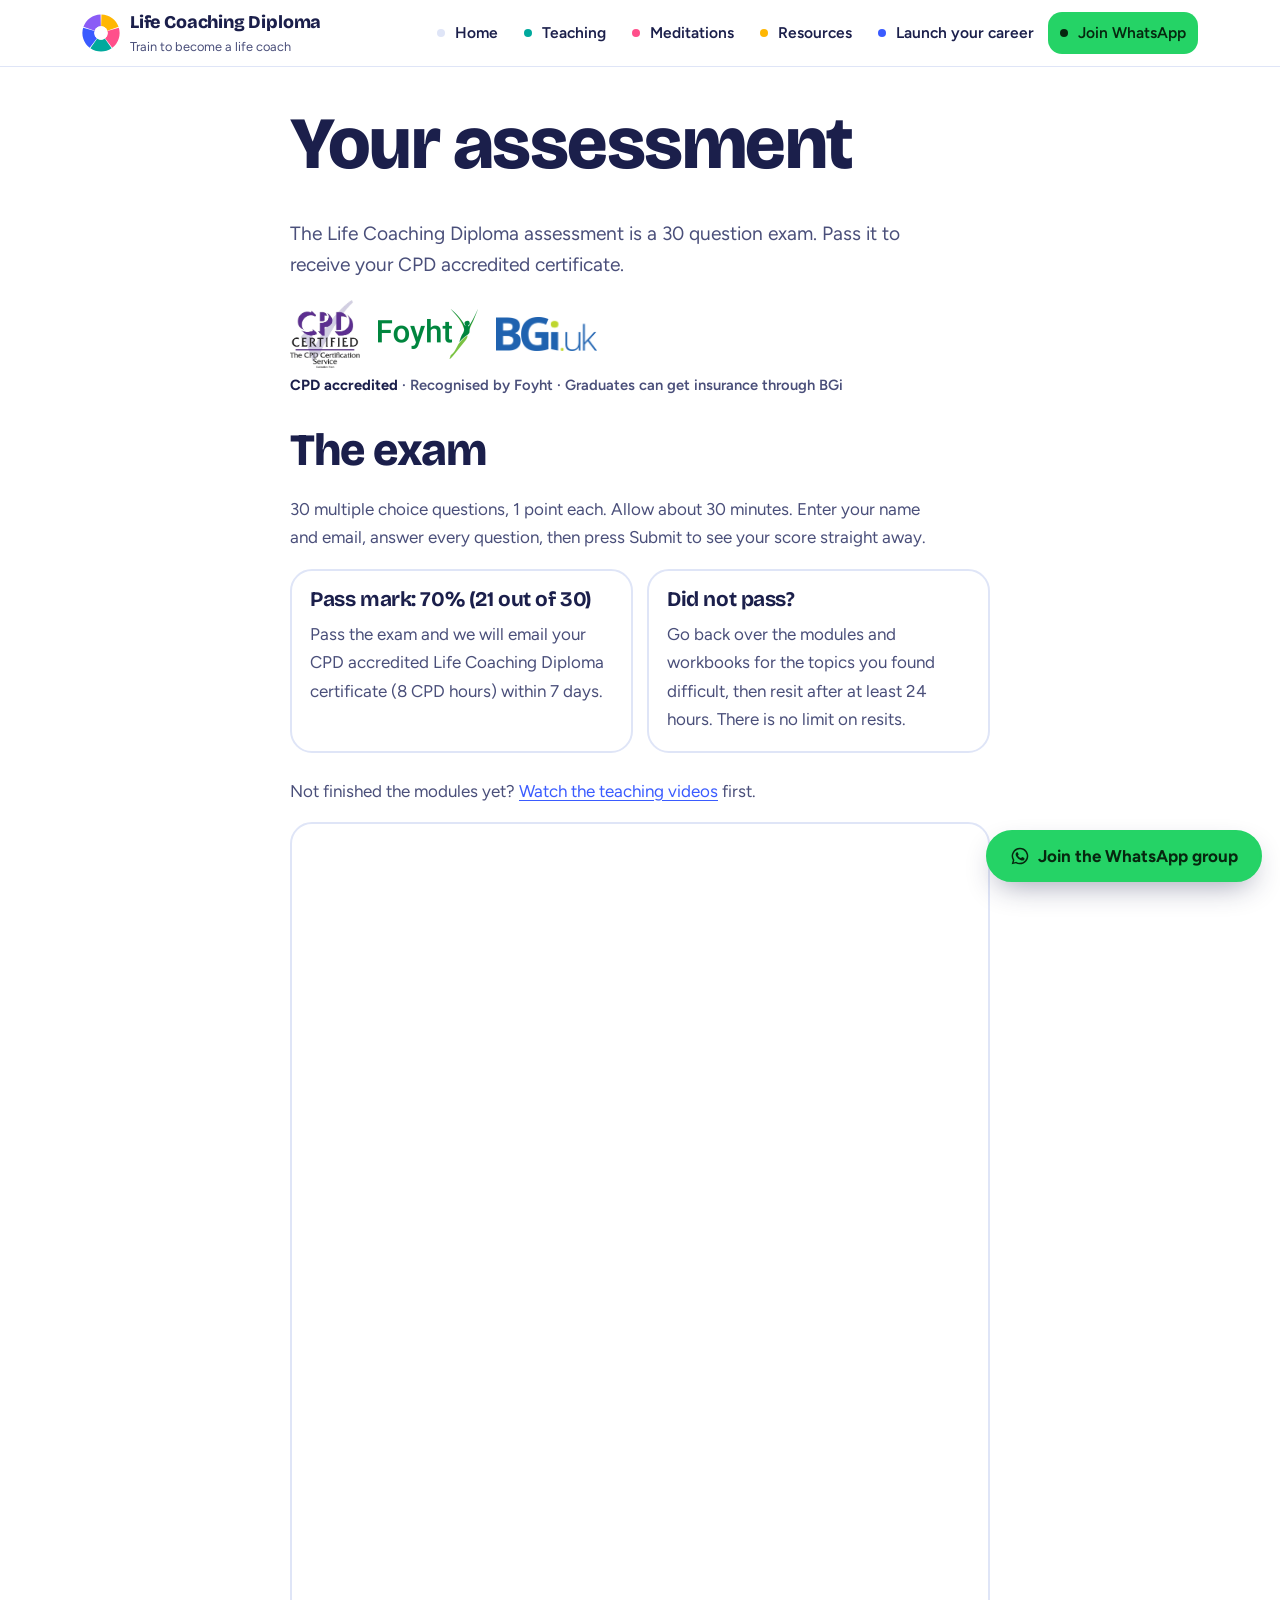
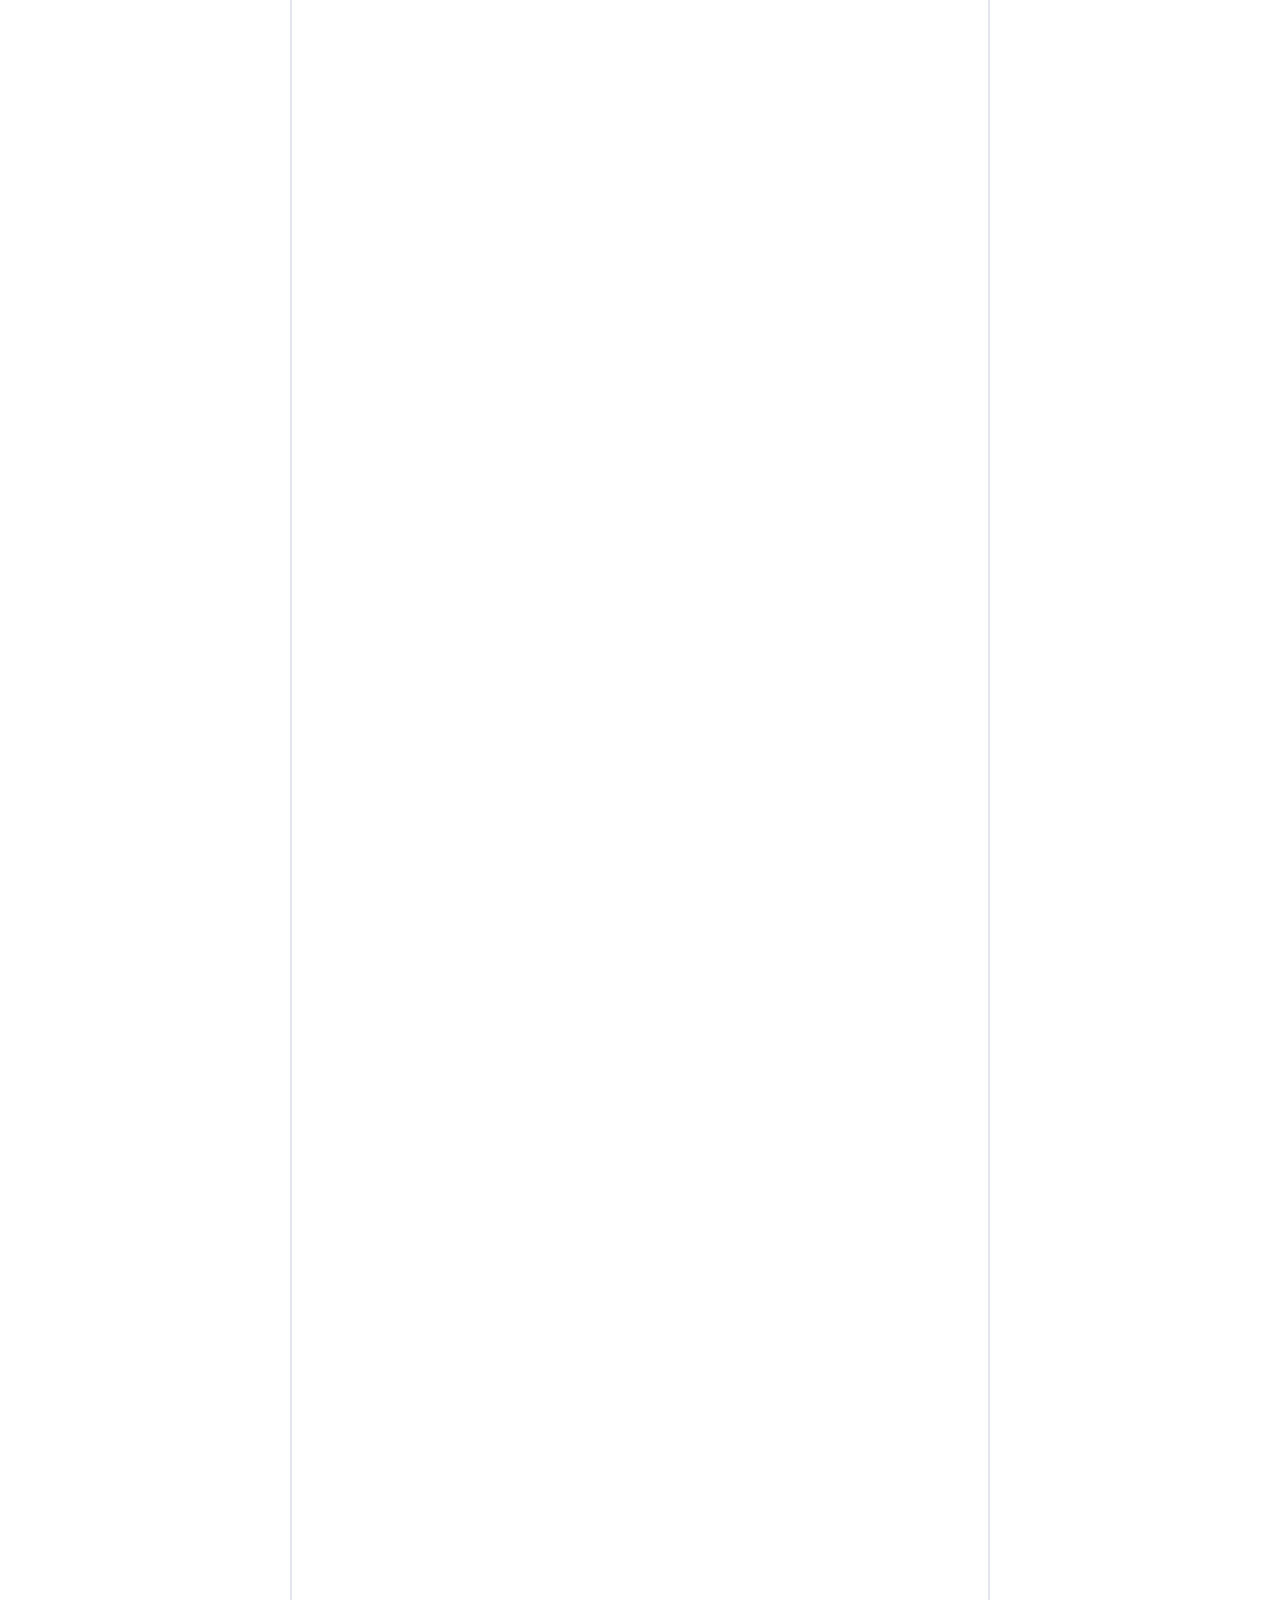
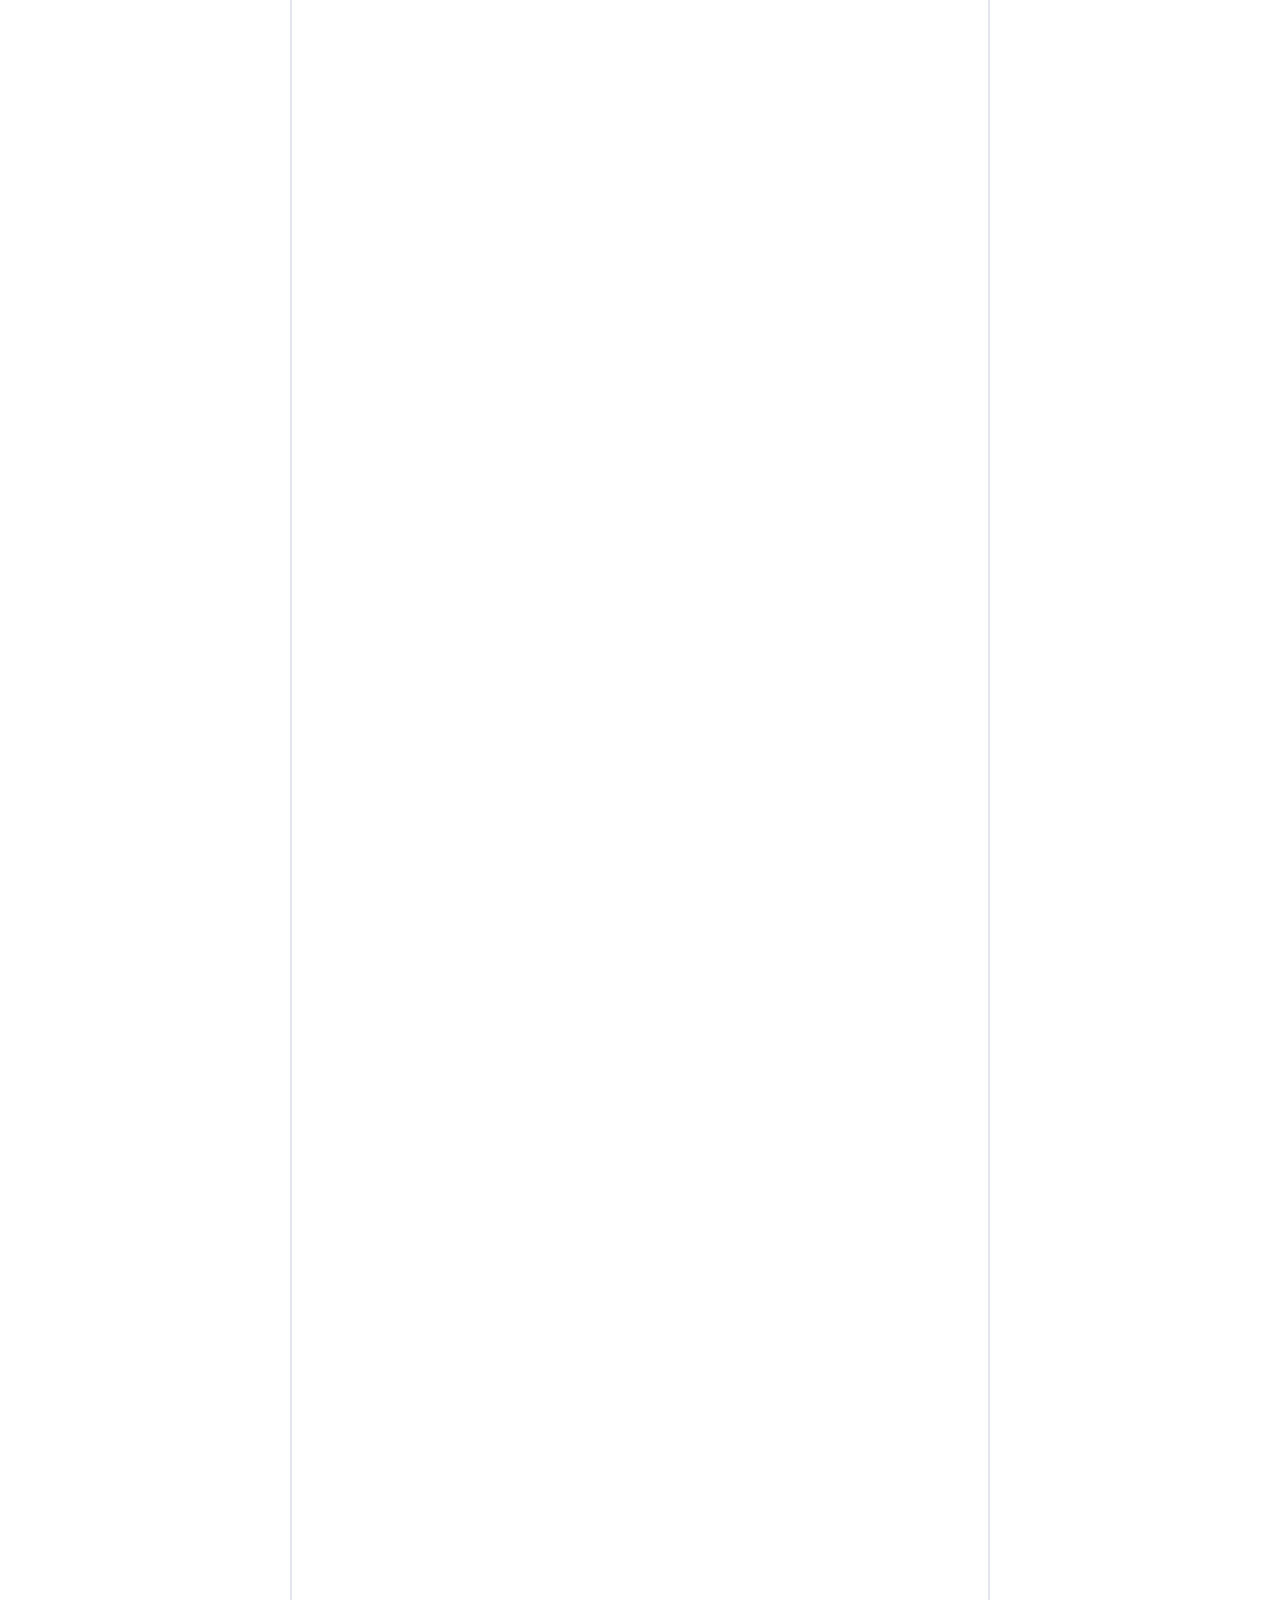
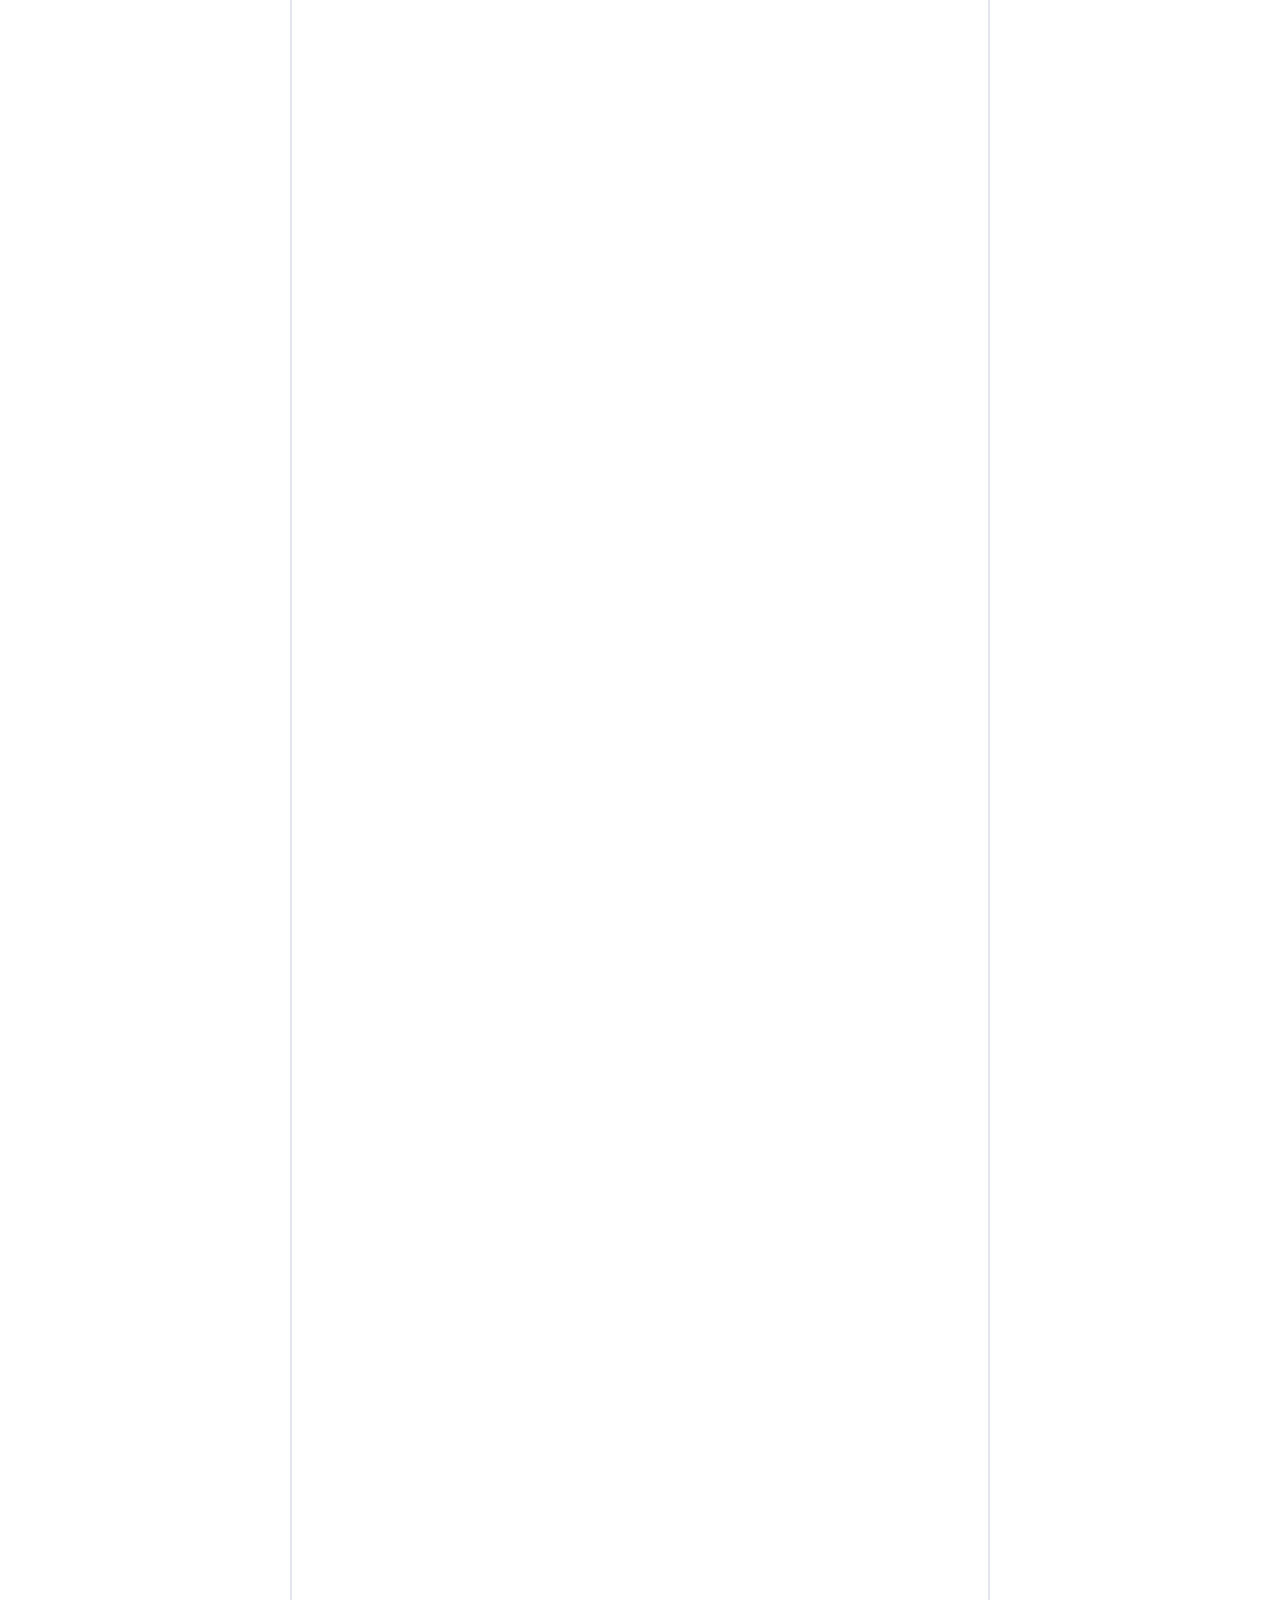
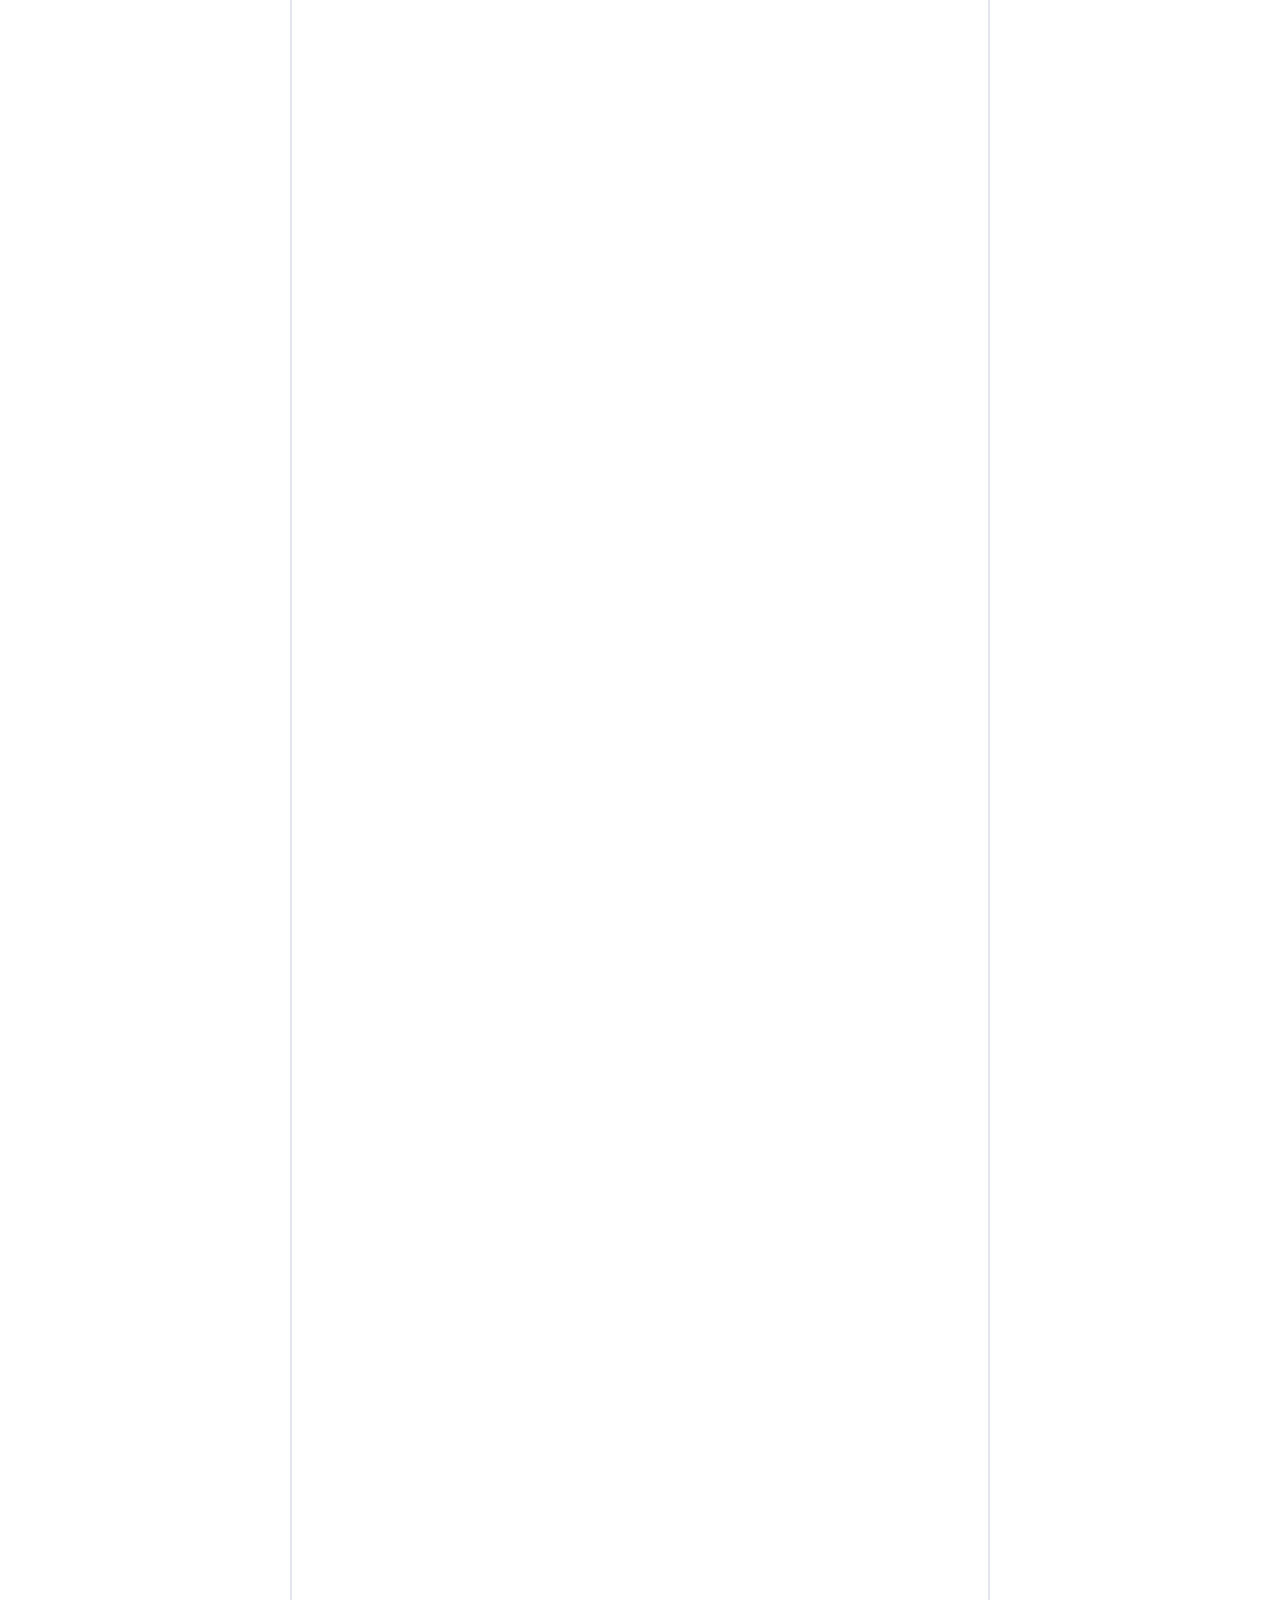
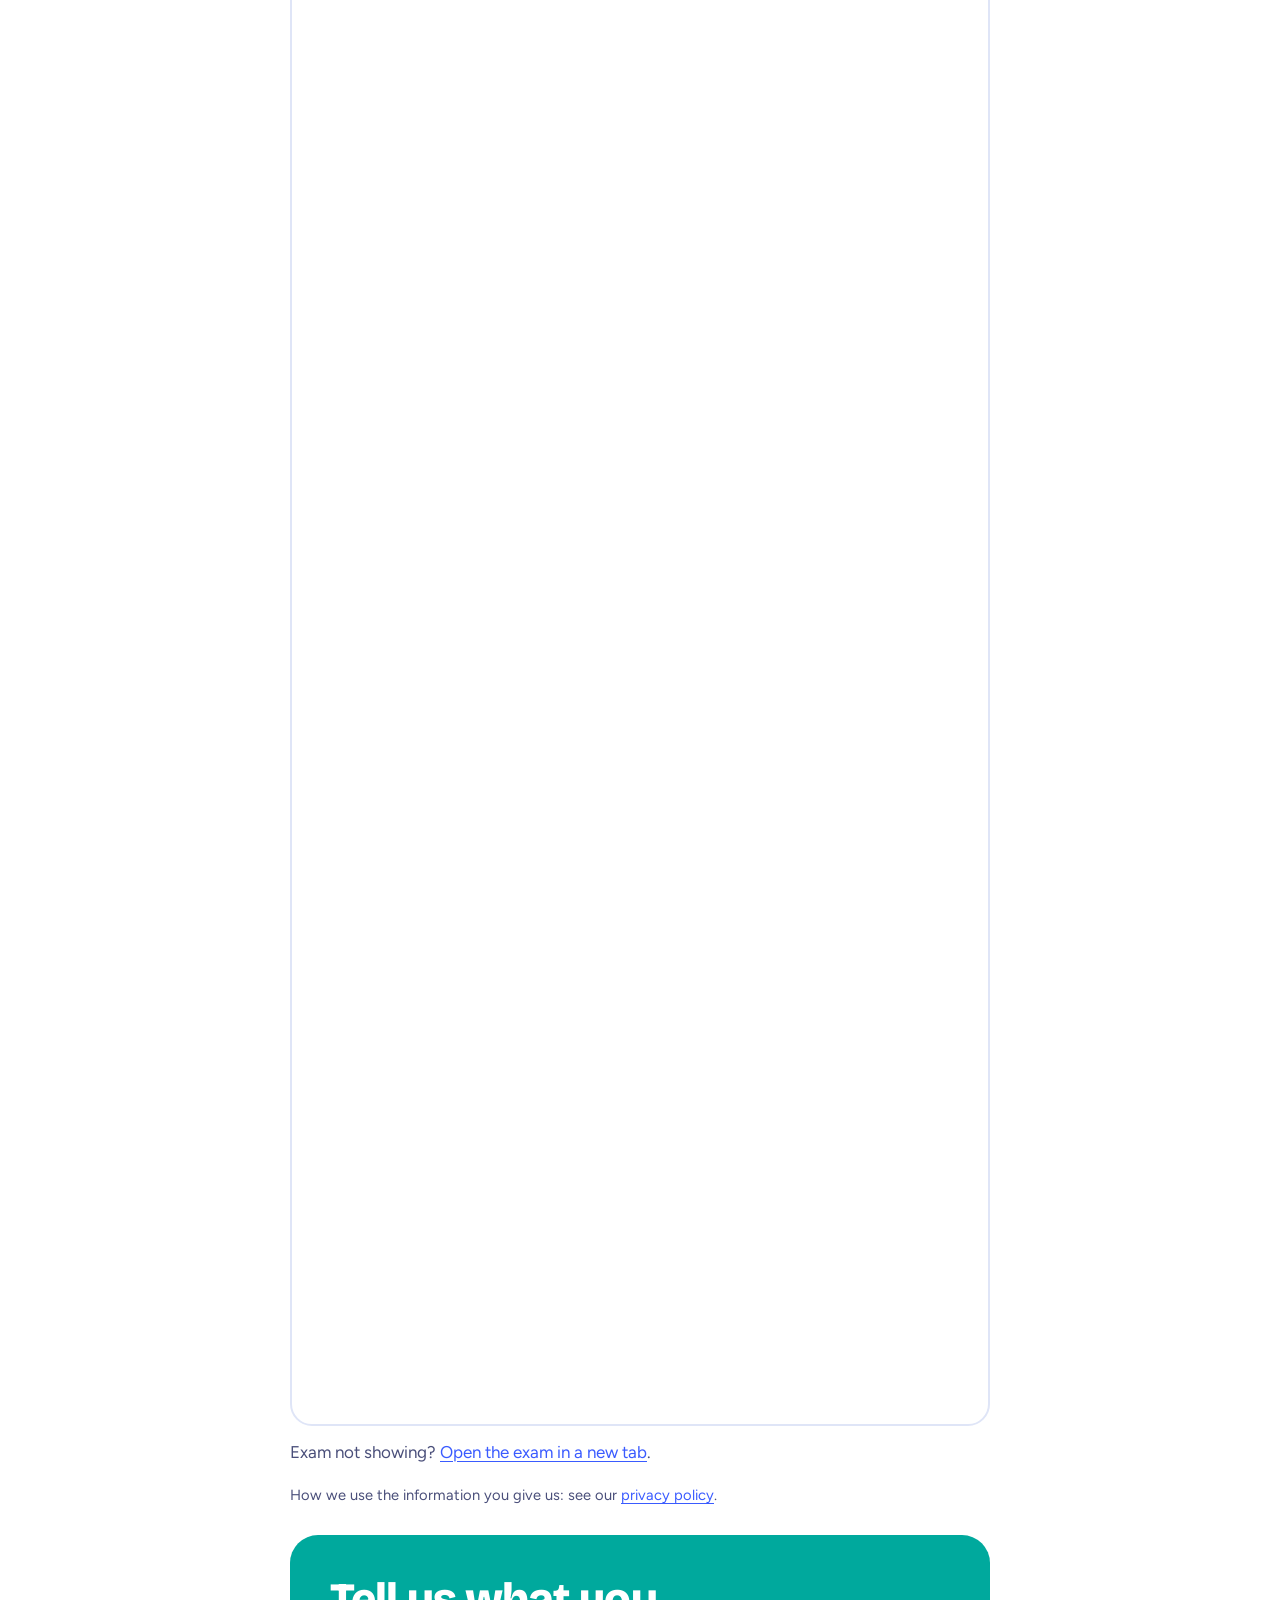
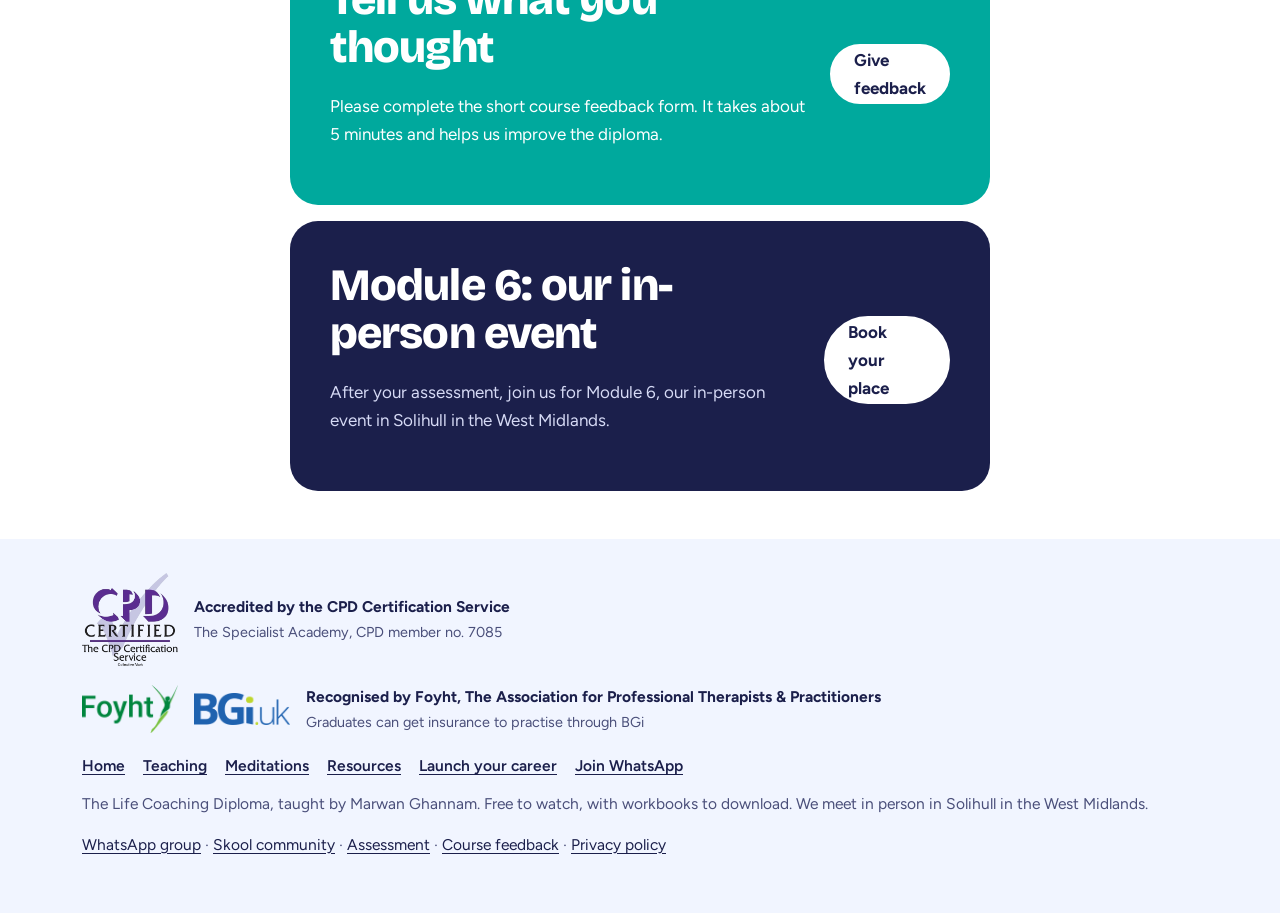
==== exam.html @ 683e5577 "Update website" ====
<!doctype html>
<html lang="en-GB">
<head>
<meta charset="utf-8">
<meta name="viewport" content="width=device-width, initial-scale=1, viewport-fit=cover">
<title>Assessment · Life Coaching Diploma</title>
<meta name="description" content="The Life Coaching Diploma assessment: a 30 question exam.">
<link rel="canonical" href="https://lifecoachingdiploma.com/exam">
<meta property="og:title" content="Assessment · Life Coaching Diploma">
<meta property="og:description" content="The Life Coaching Diploma assessment: a 30 question exam.">
<meta property="og:type" content="website">
<meta property="og:url" content="https://lifecoachingdiploma.com/exam">
<meta property="og:image" content="https://lifecoachingdiploma.com/img/og.jpg">
<meta name="theme-color" content="#ffffff">
<link rel="icon" href="/img/icon.svg" type="image/svg+xml">
<link rel="preconnect" href="https://fonts.googleapis.com">
<link rel="preconnect" href="https://fonts.gstatic.com" crossorigin>
<link href="https://fonts.googleapis.com/css2?family=Bricolage+Grotesque:opsz,wght@12..96,700;12..96,800&family=Figtree:wght@400;600;700&display=swap" rel="stylesheet">
<link rel="stylesheet" href="/css/site.css?v=660950f9">
</head>
<body>
<a class="skip" href="#main">Skip to content</a>
<header class="site-head"><div class="wrap">
  <div class="head-in">
    <a class="brand" href="/"><svg width="38" height="38" viewBox="0 0 400 400" aria-hidden="true"><path d="M201.6,130.0 L204.6,4.1 A196,196 0 0 1 384.9,135.1 L266.1,176.8 A70,70 0 0 0 201.6,130.0Z" fill="#ffb703"/><path d="M267.1,179.9 L387.8,143.8 A196,196 0 0 1 318.9,355.8 L242.5,255.7 A70,70 0 0 0 267.1,179.9Z" fill="#ff4f8b"/><path d="M239.8,257.6 L311.5,361.2 A196,196 0 0 1 88.5,361.2 L160.2,257.6 A70,70 0 0 0 239.8,257.6Z" fill="#00a99d"/><path d="M157.5,255.7 L81.1,355.8 A196,196 0 0 1 12.2,143.8 L132.9,179.9 A70,70 0 0 0 157.5,255.7Z" fill="#3a5bff"/><path d="M133.9,176.8 L15.1,135.1 A196,196 0 0 1 195.4,4.1 L198.4,130.0 A70,70 0 0 0 133.9,176.8Z" fill="#8b5cf6"/><circle cx="200" cy="200" r="70" fill="#fff"/></svg><span><b>Life Coaching Diploma</b><small>Train to become a life coach</small></span></a>
    <button class="menu-btn" type="button" aria-expanded="false" aria-controls="site-menu" aria-label="Open menu"><span></span><span></span><span></span></button>
    <nav class="tabs" id="site-menu" aria-label="Pages"><a href="/">Home</a><a href="/teaching" style="--c:var(--teal)">Teaching</a><a href="/meditations" style="--c:var(--pink)">Meditations</a><a href="/resources" style="--c:var(--sun)">Resources</a><a href="/meet" style="--c:var(--cobalt)">Launch your career</a><a href="/join" class="wa-tab">Join WhatsApp</a></nav>
  </div>
</div></header>
<main id="main">
<section class="page-hero"><div class="wrap narrow">
<h1>Your assessment</h1>
<p class="lead">The Life Coaching Diploma assessment is a 30 question exam. Pass it to receive your CPD accredited certificate.</p>
<div class="trust"><div class="trust-logos"><img class="t-cpd" src="/img/cpd-certified.png" width="367" height="354" alt="CPD Certified: The CPD Certification Service"><img class="t-foyht" src="/img/foyht.png" width="400" height="200" alt="Foyht: The Association for Professional Therapists &amp; Practitioners"><img class="t-bgi" src="/img/bgi.png" width="420" height="142" alt="BGi insurance"></div><p class="trust-cap"><b>CPD accredited</b> · Recognised by Foyht · Graduates can get insurance through BGi</p></div>
<h2 style="margin-top:30px">The exam</h2>
<p class="muted">30 multiple choice questions, 1 point each. Allow about 30 minutes. Enter your name and email, answer every question, then press Submit to see your score straight away.</p>
<div class="place">
  <div class="panel m3"><h3>Pass mark: 70% (21 out of 30)</h3><p class="muted" style="margin:0">Pass the exam and we will email your CPD accredited Life Coaching Diploma certificate (8 CPD hours) within 7 days.</p></div>
  <div class="panel m2"><h3>Did not pass?</h3><p class="muted" style="margin:0">Go back over the modules and workbooks for the topics you found difficult, then resit after at least 24 hours. There is no limit on resits.</p></div>
</div>
<p class="muted">Not finished the modules yet? <a href="/teaching">Watch the teaching videos</a> first.</p>
<div class="form-frame exam-frame"><iframe src="https://docs.google.com/forms/d/e/1FAIpQLSdgbnT0AWq2wXqM9hHVNpXH70j28L55m-nAc8Y0zWHn7oKZWg/viewform?embedded=true" title="Life Coaching Diploma Exam" loading="lazy">Loading the exam…</iframe></div>
<p class="muted" style="margin-top:12px">Exam not showing? <a href="https://docs.google.com/forms/d/e/1FAIpQLSdgbnT0AWq2wXqM9hHVNpXH70j28L55m-nAc8Y0zWHn7oKZWg/viewform" rel="noopener">Open the exam in a new tab</a>.</p>
<p class="muted small-note">How we use the information you give us: see our <a href="/privacy">privacy policy</a>.</p>
<div class="band" style="margin-top:28px;background:var(--teal)"><div><h2>Tell us what you thought</h2><p style="color:#fff">Please complete the short course feedback form. It takes about 5 minutes and helps us improve the diploma.</p></div>
<div class="btns"><a class="btn" href="/feedback" style="background:#fff;border-color:#fff;color:var(--ink)">Give feedback</a></div></div>
<div class="band" style="margin-top:16px"><div><h2>Module 6: our in-person event</h2><p>After your assessment, join us for Module 6, our in-person event in Solihull in the West Midlands.</p></div>
<div class="btns"><a class="btn" href="/meet#book" style="background:#fff;border-color:#fff;color:var(--ink)">Book your place</a></div></div>
</div></section>
</main>
<footer class="site-foot"><div class="wrap">
  <div class="foot-cpd"><img src="/img/cpd-certified.png" width="96" height="93" alt="CPD Certified: The CPD Certification Service" loading="lazy"><span><b>Accredited by the CPD Certification Service</b><small>The Specialist Academy, CPD member no. 7085</small></span></div>
  <div class="foot-cpd foot-recog"><a href="https://foyht.org/#membership" rel="noopener"><img src="/img/foyht.png" width="96" height="48" alt="Foyht: The Association for Professional Therapists &amp; Practitioners" loading="lazy"></a><a href="https://bgi.uk" rel="noopener"><img src="/img/bgi.png" width="96" height="32" alt="BGi insurance" loading="lazy"></a><span><b>Recognised by Foyht, The Association for Professional Therapists &amp; Practitioners</b><small>Graduates can get insurance to practise through BGi</small></span></div>
  <nav aria-label="Footer"><a href="/">Home</a><a href="/teaching">Teaching</a><a href="/meditations">Meditations</a><a href="/resources">Resources</a><a href="/meet">Launch your career</a><a href="/join">Join WhatsApp</a></nav>
  <p>The Life Coaching Diploma, taught by Marwan Ghannam. Free to watch, with workbooks to download. We meet in person in Solihull in the West Midlands.</p>
  <p><a href="https://chat.whatsapp.com/GF4D4uIinfY1469XuMt1mN" rel="noopener">WhatsApp group</a> · <a href="https://www.skool.com/life-coaching-8785/about" rel="noopener">Skool community</a> · <a href="/exam">Assessment</a> · <a href="/feedback">Course feedback</a> · <a href="/privacy">Privacy policy</a></p>
</div></footer>

<div class="join-bar"><a class="btn wa" href="https://chat.whatsapp.com/GF4D4uIinfY1469XuMt1mN" rel="noopener"><svg width="20" height="20" viewBox="0 0 24 24" aria-hidden="true"><path fill="currentColor" d="M12 2a10 10 0 0 0-8.6 15.1L2 22l5-1.3A10 10 0 1 0 12 2Zm0 18.2a8.2 8.2 0 0 1-4.2-1.1l-.3-.2-3 .8.8-2.9-.2-.3A8.2 8.2 0 1 1 12 20.2Zm4.5-6.1c-.2-.1-1.5-.7-1.7-.8-.2-.1-.4-.1-.6.1l-.8 1c-.1.2-.3.2-.5.1a6.7 6.7 0 0 1-3.3-2.9c-.3-.4.2-.4.7-1.4.1-.2 0-.3 0-.4l-.8-1.8c-.2-.5-.4-.4-.6-.4h-.5a1 1 0 0 0-.7.3 3 3 0 0 0-.9 2.2 5.2 5.2 0 0 0 1.1 2.7 11.8 11.8 0 0 0 4.5 4c1.7.7 2.3.8 3.2.6.5-.1 1.5-.6 1.7-1.2.2-.6.2-1.1.2-1.2-.1-.1-.3-.2-.5-.3Z"/></svg>Join the WhatsApp group</a></div>
<script src="/js/site.js?v=fd61c135" defer></script>
</body>
</html>
---- css/site.css ----
/* Life Coaching Diploma: bright, friendly, mobile first.
   Colours come from the Wheel of Life in the hero: one colour per module. */
:root {
  --ink: #1b1f4b;          /* text and dark surfaces */
  --ink-soft: #4a4f7a;     /* secondary text */
  --paper: #ffffff;
  --sky: #f1f5ff;          /* alternate section background */
  --line: #dfe5f7;
  --sun: #ffb703;          /* module 1: values */
  --pink: #ff4f8b;         /* module 2: identity */
  --teal: #00a99d;         /* module 3: change */
  --cobalt: #3a5bff;       /* module 4: alignment */
  --violet: #8b5cf6;       /* module 5: practical application */
  --wa: #25d366;
  --radius: 22px;
  --font-display: "Bricolage Grotesque", "Segoe UI", system-ui, sans-serif;
  --font-body: "Figtree", "Segoe UI", system-ui, sans-serif;
  color-scheme: light;
}
.m1 { --c: var(--sun); --c-ink: #7a5200; } .m2 { --c: var(--pink); --c-ink: #b0174f; } .m3 { --c: var(--teal); --c-ink: #006b63; }
.m4 { --c: var(--cobalt); --c-ink: #2238c4; } .m5 { --c: var(--violet); --c-ink: #5b2fc9; }

*, *::before, *::after { box-sizing: border-box; }
html { -webkit-text-size-adjust: 100%; scroll-behavior: smooth; scroll-padding-top: 84px; }
body { margin: 0; background: var(--paper); color: var(--ink); font: 400 1.0625rem/1.65 var(--font-body); }
img, svg, iframe { display: block; max-width: 100%; }
img { height: auto; }
a { color: var(--cobalt); text-underline-offset: 3px; }
a:hover { color: var(--ink); }
:focus-visible { outline: 3px solid var(--cobalt); outline-offset: 3px; border-radius: 6px; }
h1, h2, h3 { font-family: var(--font-display); line-height: 1.08; margin: 0 0 .45em; letter-spacing: -.02em; }
h1 { font-size: clamp(2.5rem, 1.6rem + 4.6vw, 4.6rem); font-weight: 800; }
h2 { font-size: clamp(1.8rem, 1.3rem + 2.4vw, 2.8rem); font-weight: 800; }
h3 { font-size: 1.3rem; font-weight: 700; }
p { margin: 0 0 1em; }
.wrap { width: 100%; max-width: 72rem; margin: 0 auto; padding: 0 max(18px, env(safe-area-inset-left)) 0 max(18px, env(safe-area-inset-right)); }
.narrow { max-width: 46rem; }
.lead { font-size: 1.2rem; color: var(--ink-soft); }
.muted { color: var(--ink-soft); }
.skip { position: absolute; left: -999px; top: 8px; background: var(--ink); color: #fff; padding: 10px 16px; border-radius: 10px; z-index: 99; }
.skip:focus { left: 12px; }
section { padding: 56px 0; }
section.alt { background: var(--sky); }

/* ---------- header */
.site-head { position: sticky; top: 0; z-index: 20; background: rgba(255,255,255,.94); backdrop-filter: saturate(1.4) blur(10px); border-bottom: 1px solid var(--line); }
.head-in { display: flex; align-items: center; gap: 12px; min-height: 66px; }
.brand { display: flex; align-items: center; gap: 10px; color: var(--ink); text-decoration: none; margin-right: auto; }
.brand b { font: 800 1.12rem/1.1 var(--font-display); letter-spacing: -.01em; }
.brand small { display: block; font-size: .8rem; color: var(--ink-soft); }
.menu-btn { width: 48px; height: 48px; border-radius: 14px; border: 2px solid var(--line); background: #fff; display: grid; place-content: center; gap: 5px; cursor: pointer; }
.menu-btn span { display: block; width: 22px; height: 2.5px; border-radius: 2px; background: var(--ink); transition: transform .2s, opacity .2s; }
.site-head.open .menu-btn span:nth-child(1) { transform: translateY(7.5px) rotate(45deg); }
.site-head.open .menu-btn span:nth-child(2) { opacity: 0; }
.site-head.open .menu-btn span:nth-child(3) { transform: translateY(-7.5px) rotate(-45deg); }
.tabs { display: none; }
.site-head.open .tabs { display: grid; gap: 4px; padding: 6px 0 16px; }
.tabs a { display: flex; align-items: center; gap: 10px; min-height: 48px; padding: 0 14px; border-radius: 14px; color: var(--ink); text-decoration: none; font-weight: 600; }
.tabs a::before { content: ""; width: 10px; height: 10px; border-radius: 50%; background: var(--c, var(--line)); }
.tabs a[aria-current="page"] { background: var(--sky); }
.tabs a.wa-tab { background: var(--wa); color: #06270f; }
.tabs a.wa-tab::before { background: #06270f; }

/* ---------- buttons */
.btns { display: flex; flex-wrap: wrap; gap: 10px; margin-top: 8px; }
.btn { display: inline-flex; align-items: center; justify-content: center; gap: 8px; min-height: 52px; padding: 0 22px; border-radius: 999px; background: var(--ink); color: #fff; font-weight: 700; text-decoration: none; border: 2px solid var(--ink); }
.btn:hover { background: var(--cobalt); border-color: var(--cobalt); color: #fff; }
.btn.ghost { background: #fff; color: var(--ink); border-color: var(--line); }
.btn.ghost:hover { border-color: var(--ink); color: var(--ink); }
.btn.wa { background: var(--wa); border-color: var(--wa); color: #06270f; }
.btn.wa:hover { background: #1fb457; border-color: #1fb457; color: #06270f; }
.btn svg { flex: none; }

/* ---------- hero with the wheel of life */
.hero { padding: 18px 0 44px; overflow: hidden; }
/* Phone order: title, wheel, WhatsApp, Start module 1, then the text, so the wheel and both buttons show without scrolling */
.hero-grid { display: grid; gap: 16px; }
.hero h1 { max-width: 12ch; margin: 0; }
.hero .lead { max-width: 36ch; margin: 8px 0 0; }
.hero .btns { flex-direction: column; margin: 0; }
.hero .btns .btn { width: 100%; }
.hero .facts { margin-top: 0; }
@media (max-width: 47.99rem) { .hero .wheel { width: min(100%, 300px, 36svh); } }
.hero .cpd-badge img { width: min(96px, 12svh); }
.wheel { width: min(100%, 300px, 42svh); margin: 0 auto; }
.wheel a { outline: none; }
.wheel .seg path { transition: transform .25s ease; transform-origin: 200px 200px; }
.wheel a:focus-visible .seg path, .wheel a:hover .seg path { transform: scale(1.04); }
.wheel text { font-family: var(--font-display); font-weight: 800; fill: #fff; pointer-events: none; }
.wheel .num { font-size: 15px; opacity: .9; }
.wheel .lbl { font-size: 19px; }
.wheel .hub-t { fill: var(--ink); font-size: 22px; }
.wheel .hub-s { fill: var(--ink-soft); font-family: var(--font-body); font-weight: 600; font-size: 12.5px; }
@media (prefers-reduced-motion: no-preference) {
  .wheel .seg { animation: segIn .6s cubic-bezier(.2,.8,.3,1.2) both; transform-origin: 200px 200px; }
  .wheel a:nth-of-type(2) .seg, .wheel .sl:nth-of-type(2) .seg { animation-delay: .1s; } .wheel a:nth-of-type(3) .seg, .wheel .sl:nth-of-type(3) .seg { animation-delay: .2s; }
  .wheel a:nth-of-type(4) .seg, .wheel .sl:nth-of-type(4) .seg { animation-delay: .3s; } .wheel a:nth-of-type(5) .seg, .wheel .sl:nth-of-type(5) .seg { animation-delay: .4s; }
  @keyframes segIn { from { transform: scale(.4) rotate(-20deg); opacity: 0; } to { transform: none; opacity: 1; } }
}
.facts { display: flex; flex-wrap: wrap; gap: 8px 18px; margin: 18px 0 0; padding: 0; list-style: none; color: var(--ink-soft); font-weight: 600; font-size: .98rem; }
.facts li { display: flex; align-items: center; gap: 8px; }
.facts li::before { content: ""; width: 9px; height: 9px; border-radius: 50%; background: var(--c); }

/* ---------- steps (a real sequence) */
.steps { list-style: none; padding: 0; margin: 22px 0 0; display: grid; gap: 14px; counter-reset: s; }
.steps li { counter-increment: s; display: grid; grid-template-columns: 48px 1fr; gap: 14px; align-items: start; }
.steps li::before { content: counter(s); width: 48px; height: 48px; border-radius: 50%; display: grid; place-content: center; font: 800 1.2rem var(--font-display); color: #fff; background: var(--c, var(--ink)); }
.steps b { display: block; font-size: 1.08rem; }
.steps span { color: var(--ink-soft); }

/* ---------- module list on the home page */
.mods { display: grid; gap: 12px; margin-top: 20px; }
.mod-link { display: grid; grid-template-columns: 56px 1fr; gap: 14px; align-items: center; padding: 14px; border-radius: var(--radius); background: #fff; border: 2px solid var(--line); color: var(--ink); text-decoration: none; }
.mod-link:hover { border-color: var(--c); color: var(--ink); }
.mod-link .n { width: 56px; height: 56px; border-radius: 16px; background: var(--c); color: #fff; display: grid; place-content: center; font: 800 1.5rem var(--font-display); }
.mod-link b { display: block; font: 700 1.15rem/1.2 var(--font-display); }
.mod-link span { color: var(--ink-soft); font-size: .97rem; }

/* ---------- videos */
.vid { position: relative; aspect-ratio: 16/9; background: var(--ink); overflow: hidden; }
.vid img { width: 100%; height: 100%; object-fit: cover; }
.vid button { position: absolute; inset: 0; border: 0; background: linear-gradient(180deg, transparent 50%, rgba(27,31,75,.35)); cursor: pointer; display: grid; place-content: center; }
.vid button span { width: 72px; height: 72px; border-radius: 50%; background: #fff; display: grid; place-content: center; box-shadow: 0 10px 30px rgba(27,31,75,.35); transition: transform .2s; }
@media (hover: hover) { .vid button:hover span { transform: scale(1.08); } }
.vid iframe { position: absolute; inset: 0; width: 100%; height: 100%; border: 0; }
.vcards { display: grid; gap: 22px; margin-top: 18px; }
.vcard { border-radius: var(--radius); overflow: hidden; background: #fff; border: 2px solid var(--line); scroll-margin-top: 84px; }
.vcard .top { height: 8px; background: var(--c, var(--ink)); }
.vcard .in { padding: 18px 18px 20px; }
.vcard .meta { display: flex; flex-wrap: wrap; justify-content: space-between; gap: 6px 12px; font-weight: 700; font-size: .95rem; color: var(--c-ink, var(--ink-soft)); margin-bottom: 4px; }
.vcard .meta span { color: var(--ink-soft); font-weight: 600; }
.vcard h3 { font-size: 1.5rem; }
.vcard ul { margin: .4em 0 1em; padding-left: 1.2em; }
.vcard li { margin-bottom: .35em; }
.vcard .pdf { display: inline-flex; align-items: center; gap: 8px; font-weight: 700; color: var(--c-ink, var(--ink)); }

/* ---------- resources */
.res { display: grid; gap: 16px; margin-top: 18px; }
.res-card { display: grid; grid-template-columns: 84px 1fr; gap: 16px; padding: 16px; border-radius: var(--radius); background: #fff; border: 2px solid var(--line); }
.res-card .cover { width: 84px; aspect-ratio: 210/297; border-radius: 8px; background: var(--c, var(--ink)); color: #fff; padding: 8px; display: flex; flex-direction: column; justify-content: space-between; font: 800 .78rem/1.1 var(--font-display); box-shadow: 4px 4px 0 var(--ink); }
.res-card .cover i { font-style: normal; font-size: 1.6rem; }
.res-card h3 { font-size: 1.15rem; margin-bottom: .25em; }
.res-card p { color: var(--ink-soft); font-size: .97rem; margin-bottom: .6em; }
.res-card .links { display: flex; flex-wrap: wrap; gap: 6px 16px; font-weight: 700; }

/* ---------- meet us + form */
.place { display: grid; gap: 14px; margin: 18px 0 24px; }
.place .panel { padding: 18px; border-radius: var(--radius); background: #fff; border: 2px solid var(--line); }
.form-frame { border-radius: var(--radius); overflow: hidden; border: 2px solid var(--line); background: #fff; }
.form-frame iframe { width: 100%; height: 1650px; border: 0; }
.exam-frame iframe { height: 9800px; }
.feedback-frame iframe { height: 3600px; }

/* ---------- join */
.join-card { text-align: center; padding: 28px 18px; border-radius: 28px; background: #fff; border: 2px solid var(--line); }
.join-card .qr { width: 220px; margin: 18px auto 8px; padding: 10px; border-radius: 16px; background: #fff; border: 2px solid var(--line); }
.check { list-style: none; padding: 0; margin: 18px auto 0; max-width: 30rem; text-align: left; display: grid; gap: 10px; }
.check li { display: grid; grid-template-columns: 26px 1fr; gap: 10px; }
.check li::before { content: "✓"; width: 26px; height: 26px; border-radius: 50%; background: var(--wa); color: #06270f; display: grid; place-content: center; font-weight: 800; font-size: .85rem; }

/* ---------- quotes */
.quotes { display: grid; gap: 14px; margin-top: 18px; }
.quote { margin: 0; padding: 18px; border-radius: var(--radius); background: #fff; border-left: 6px solid var(--c); }
.quote p { font-size: 1.05rem; margin-bottom: .5em; }
.quote figcaption { font-weight: 700; color: var(--c-ink); }

/* ---------- hidden /free landing page */
.page-hero.free { padding-top: 22px; text-align: center; }
.page-hero.free h1 { margin-inline: auto; }
.page-hero.free .lead { margin: 18px auto 0; max-width: 34rem; }
.free-video { margin: 18px 0; border-radius: var(--radius); overflow: hidden; border: 2px solid var(--line); }
.vid-slot { aspect-ratio: 16/9; display: grid; place-content: center; justify-items: center; gap: 10px; background: linear-gradient(135deg, #fff6dc, #ffe8f0 35%, #e0f6f4 70%, #e8edff); color: var(--ink-soft); font-weight: 700; }
.free-btns { justify-content: center; }
.free-btns .btn { width: 100%; max-width: 26rem; min-height: 58px; font-size: 1.08rem; }

/* ---------- home page (/): one WhatsApp button, first thing on screen */
.gate { padding: max(16px, env(safe-area-inset-top)) 0 40px; text-align: center; }
.gate-btn { width: 100%; max-width: 32rem; min-height: 62px; font-size: 1.12rem; }
.gate-brand { display: flex; align-items: center; justify-content: center; gap: 10px; margin-top: 22px; font: 800 1.15rem var(--font-display); }
.gate h1 { margin: 14px auto 0; max-width: 14ch; font-size: clamp(2rem, 1.5rem + 2.5vw, 3.2rem); line-height: 1.05; }
.gate .lead { margin: 16px auto 0; max-width: 34rem; }
.gate .muted { margin: 10px auto 0; }
.gate-btn-end { margin-top: 26px; }
.gate h1:first-child { margin-top: 6px; }
.gate h1 + .gate-btn { margin-top: 16px; }
.gate-btn { text-align: center; line-height: 1.25; padding-block: 10px; }
.gate .wheel { display: block; width: min(100%, 320px, 37svh); margin: 12px auto 0; }

/* ---------- CPD accreditation */
.cpd-badge { display: flex; align-items: center; gap: 16px; margin: 0; font-weight: 700; font-size: 1.08rem; color: var(--ink); line-height: 1.3; }
.cpd-badge img { width: 104px; height: auto; flex: none; }
.page-hero .cpd-badge { margin-top: 14px; }
.cpd-block { display: grid; gap: 14px; justify-items: center; text-align: center; padding: 24px 20px; border: 2px solid var(--line); border-radius: var(--radius); background: #fff; }
.cpd-block img { width: 190px; height: auto; }
.cpd-block h2 { margin: 0 0 8px; }
.cpd-block p { margin: 0; color: var(--ink-soft); }
.gate .cpd-block, .free .cpd-block { margin-top: 26px; }
.gate .cpd-badge { flex-direction: column; justify-content: center; gap: 4px; margin-top: 12px; text-align: center; }
.gate .cpd-badge img { width: min(130px, 17svh); }
.free .cpd-block { margin-bottom: 18px; }
.foot-cpd { display: flex; align-items: center; gap: 16px; margin-bottom: 18px; }
.foot-cpd img { width: 96px; height: auto; flex: none; }
.foot-cpd b { display: block; color: var(--ink); }
.foot-cpd small { font-size: .9rem; }
@media (min-width: 48rem) {
  .cpd-block { grid-template-columns: 220px 1fr; justify-items: start; text-align: left; align-items: center; gap: 28px; padding: 28px 32px; }
  .cpd-block img { width: 220px; }
  .recog-block { grid-template-columns: 220px 1fr; }
  .recog-logos { flex-direction: column; gap: 16px; }
  .recog-block .recog-logos img { width: 180px; height: auto; }
  .recog-block .recog-logos a + a img { width: 170px; }
}

/* ---------- trust strip: CPD, Foyht and BGi logos (kept above the fold on phones and laptops) */
.trust { margin: 0; }
.trust-logos { display: flex; align-items: center; gap: 18px; flex-wrap: nowrap; }
.trust-logos img { width: auto; flex: none; }
.t-cpd { height: min(68px, 9.5svh); }
.t-foyht { height: min(50px, 7svh); }
.t-bgi { height: min(34px, 4.8svh); }
.trust-cap { margin: 8px 0 0; font-size: .92rem; font-weight: 600; color: var(--ink-soft); line-height: 1.35; }
.trust-cap b { color: var(--ink); }
.gate .trust { margin-top: 14px; }
.gate .trust-logos { justify-content: center; }
.gate .t-cpd { height: min(88px, 12svh); }
.gate .t-foyht { height: min(56px, 7.5svh); }
.gate .t-bgi { height: min(38px, 5.2svh); }
.page-hero .trust { margin-top: 14px; }
.recog-block { margin-top: 18px; }
.recog-logos { display: flex; flex-wrap: wrap; align-items: center; justify-content: center; gap: 22px; }
.recog-logos img { height: 72px; width: auto; }
.recog-logos a + a img { height: 50px; }
.foot-recog a { flex: none; display: block; }
.foot-recog { flex-wrap: wrap; }
.foot-recog img { width: 96px; }
@media (max-width: 47.99rem) { .foot-recog span { flex-basis: 100%; } }

/* ---------- privacy policy and other long text */
.prose h2 { font-size: 1.35rem; margin: 30px 0 8px; }
.prose ul { padding-left: 1.2em; }
.prose li { margin-bottom: 8px; }
.prose p, .prose li { color: var(--ink-soft); }
.prose b { color: var(--ink); }
.small-note { font-size: .92rem; }

/* ---------- band + footer */
.band { background: var(--ink); color: #fff; border-radius: 28px; padding: 28px 22px; }
.band h2 { color: #fff; }
.band p { color: #d6daf5; }
.band .btn.ghost { background: transparent; color: #fff; border-color: rgba(255,255,255,.4); }
.page-hero { padding: 38px 0 8px; }
.page-hero p { max-width: 40rem; }
.site-foot { margin-top: 40px; padding: 34px 0 110px; background: var(--sky); color: var(--ink-soft); font-size: .97rem; }
.site-foot nav { display: flex; flex-wrap: wrap; gap: 6px 18px; margin-bottom: 12px; font-weight: 600; }
.site-foot a { color: var(--ink); }
.join-bar { position: fixed; left: 0; right: 0; bottom: 0; z-index: 15; padding: 10px max(14px, env(safe-area-inset-left)) calc(10px + env(safe-area-inset-bottom)); background: linear-gradient(180deg, rgba(255,255,255,0), #fff 35%); transition: transform .25s; }
.join-bar .btn { width: 100%; }
.join-bar.hide { transform: translateY(110%); }

/* ---------- larger screens */
@media (min-width: 40rem) {
  .res { grid-template-columns: 1fr 1fr; }
  .quotes { grid-template-columns: 1fr 1fr; }
  .place { grid-template-columns: 1fr 1fr; }
  .join-bar { left: auto; right: 18px; bottom: 18px; padding: 0; background: none; }
  .wheel { width: min(100%, 380px); }
  .hero .btns { flex-direction: row; }
  .hero .btns .btn { width: auto; }
  .join-bar .btn { width: auto; box-shadow: 0 12px 30px -10px rgba(27,31,75,.45); }
  .site-foot { padding-bottom: 40px; }
}
@media (min-width: 48rem) {
  section { padding: 76px 0; }
  .mods { grid-template-columns: 1fr 1fr; }
  .vcards.two { grid-template-columns: 1fr 1fr; }
  .band { padding: 40px; display: flex; gap: 24px; align-items: center; justify-content: space-between; }
  .band > div { max-width: 36rem; }
  .form-frame iframe { height: 1500px; }
  .exam-frame iframe { height: 8600px; }
  .feedback-frame iframe { height: 3200px; }
}
@media (min-width: 64rem) {
  .menu-btn { display: none; }
  .tabs, .site-head.open .tabs { display: flex; gap: 2px; padding: 0; }
  .tabs a { min-height: 42px; padding: 0 12px; font-size: .97rem; }
  .tabs a::before { width: 8px; height: 8px; }
  .head-in { flex-wrap: nowrap; }
  .hero { padding: 64px 0 72px; }
  .hero-grid { grid-template-columns: 1.1fr .9fr; grid-template-areas: "title wheel" "cpd wheel" "lead wheel" "btns wheel" "facts wheel"; column-gap: 40px; row-gap: 18px; align-content: center; }
  .hero h1 { grid-area: title; align-self: end; }
  .hero .lead { grid-area: lead; }
  .hero .btns { grid-area: btns; }
  .hero .facts { grid-area: facts; align-self: start; }
  .hero .trust { grid-area: cpd; align-self: start; }
  .hero .t-cpd { height: 92px; } .hero .t-foyht { height: 62px; } .hero .t-bgi { height: 42px; }
  .hero .trust-logos { gap: 26px; }
  .wheel { grid-area: wheel; align-self: center; width: 100%; max-width: 480px; }
  .vcard.wide { display: grid; grid-template-columns: 1.15fr 1fr; }
  .vcard.wide .vid { height: 100%; aspect-ratio: auto; min-height: 300px; }
  .vcard.wide .top { display: none; }
  .vcard.wide { border-top: 8px solid var(--c); }
  .res { grid-template-columns: repeat(3, 1fr); }
  .steps { grid-template-columns: repeat(3, 1fr); }
}
@media (prefers-reduced-motion: reduce) { html { scroll-behavior: auto; } * { transition: none !important; } }

/* ---------- /live-training (registration page for the in-person Mastermind) */
.lt-top { background: var(--ink); color: #fff; text-align: center; font-weight: 700; font-size: .9rem; padding: 9px 16px; }
.lt-hero { padding: 26px 0 40px; background: radial-gradient(90% 60% at 100% 0%, #e8edff, transparent 70%), radial-gradient(70% 50% at 0% 10%, #fff6dc, transparent 70%); }
.lt-pills { display: flex; flex-wrap: wrap; gap: 8px; margin: 0; }
.lt-pills span { border: 2px solid var(--line); background: #fff; border-radius: 99px; padding: 5px 12px; font-weight: 700; font-size: .85rem; }
.lt-pills span:first-child { color: #c2185b; }
.lt-kicker { margin: 18px 0 6px; font-weight: 800; color: var(--cobalt); text-transform: uppercase; letter-spacing: .06em; font-size: .9rem; }
.lt-hero h1 { margin: 0; font-size: clamp(2rem, 1.3rem + 3.6vw, 3.6rem); line-height: 1.05; max-width: 20ch; }
.lt-hero h1 em { font-style: normal; color: var(--cobalt); }
.lt-sub { font-size: 1.12rem; color: var(--ink-soft); margin: 14px 0 0; max-width: 46rem; }
.lt-grid { display: grid; gap: 18px; margin: 22px 0 20px; }
.lt-video { border-radius: var(--radius); overflow: hidden; background: var(--ink); }
.lt-vlabel { margin: 0; padding: 9px 14px; color: #fff; font-weight: 700; font-size: .92rem; }
.lt-card { background: #fff; border: 2px solid var(--line); border-radius: var(--radius); padding: 22px 20px; box-shadow: 0 18px 40px rgba(27,31,75,.08); }
.lt-card h2 { margin: 0; }
.lt-price { margin: 4px 0 12px; color: var(--ink-soft); }
.lt-price b { font: 800 2.2rem/1 var(--font-display); color: var(--ink); margin-right: 6px; }
.lt-ticks { list-style: none; padding: 0; margin: 12px 0 16px; display: grid; gap: 10px; }
.lt-ticks li { display: grid; grid-template-columns: 26px 1fr; gap: 8px; align-items: start; }
.lt-ticks li::before { content: "✓"; width: 24px; height: 24px; border-radius: 50%; background: #d8f7e4; color: #0a7a3c; font-weight: 800; display: grid; place-content: center; font-size: .85rem; margin-top: 1px; }
.lt-cta { width: 100%; min-height: 56px; font-size: 1.1rem; background: #e5195d; border-color: #e5195d; color: #fff; }
.lt-under { text-align: center; margin: 8px 0 0; font-size: .88rem; color: var(--ink-soft); font-weight: 600; }
.lt-gets { display: grid; gap: 14px; margin-top: 16px; }
.lt-gets .panel h3 { margin-top: 0; }
.lt-cta-row { max-width: 30rem; margin: 22px auto 0; }
.lt-value { background: linear-gradient(135deg, var(--cobalt), var(--violet)); }
.lt-faq details { background: #fff; border: 2px solid var(--line); border-radius: 16px; margin-bottom: 10px; padding: 0 16px; }
.lt-faq summary { cursor: pointer; font-weight: 700; padding: 14px 0; min-height: 48px; list-style-position: outside; }
.lt-faq details p { margin: 0 0 14px; color: var(--ink-soft); }
.lt-final { text-align: center; padding-bottom: 120px; }
.lt-final .lt-pills { justify-content: center; }
.lt-final h2 { margin-top: 14px; font-size: clamp(1.8rem, 1.3rem + 2.4vw, 2.8rem); }
.lt-final .lt-cta { max-width: 30rem; }
.lt-sticky { position: fixed; left: 0; right: 0; bottom: 0; z-index: 30; padding: 10px 16px max(10px, env(safe-area-inset-bottom)); background: rgba(255,255,255,.95); border-top: 1px solid var(--line); }
.lt-sticky .btn { width: 100%; min-height: 52px; background: #e5195d; border-color: #e5195d; color: #fff; }
.lt-hero .trust { margin-top: 4px; }
@media (min-width: 48rem) {
  .lt-gets { grid-template-columns: 1fr 1fr; }
  .lt-sticky { display: none; }
  .lt-final { padding-bottom: 60px; }
}
@media (min-width: 64rem) {
  .lt-grid { grid-template-columns: 1.35fr 1fr; align-items: start; }
  .lt-gets { grid-template-columns: repeat(3, 1fr); }
}

.lt-stack { list-style: none; padding: 0; margin: 10px 0 14px; display: grid; gap: 0; }
.lt-stack li { display: grid; grid-template-columns: 26px 1fr; gap: 10px; align-items: start; padding: 10px 0; border-bottom: 1px dashed var(--line); font-weight: 600; }
.lt-stack li::before { content: "✓"; width: 24px; height: 24px; border-radius: 50%; background: #d8f7e4; color: #0a7a3c; font-weight: 800; display: grid; place-content: center; font-size: .85rem; margin-top: 1px; }
.lt-total, .lt-now { display: flex; justify-content: space-between; align-items: baseline; gap: 12px; }
.lt-total { margin-top: 6px; color: var(--ink-soft); font-weight: 700; }
.lt-total s { font: 800 1.5rem var(--font-display); color: var(--ink-soft); text-decoration-thickness: 3px; text-decoration-color: #e5195d; }
.lt-now { margin: 4px 0 16px; font-weight: 800; }
.lt-now b { font: 800 clamp(1.7rem, 1.1rem + 3vw, 2.3rem)/1 var(--font-display); color: #e5195d; }
.lt-stackbox { background: #fff; border: 3px solid var(--ink); border-radius: var(--radius); padding: 24px 20px; box-shadow: 0 18px 40px rgba(27,31,75,.1); }
.lt-stackbox h2 { margin: 0 0 4px; }
.lt-stackbox .lt-kicker { margin-top: 0; }
.lt-note { margin: 12px 0 0; font-size: .9rem; color: var(--ink-soft); text-align: center; }
@media (min-width: 48rem) { .lt-stackbox { padding: 32px 36px; } }
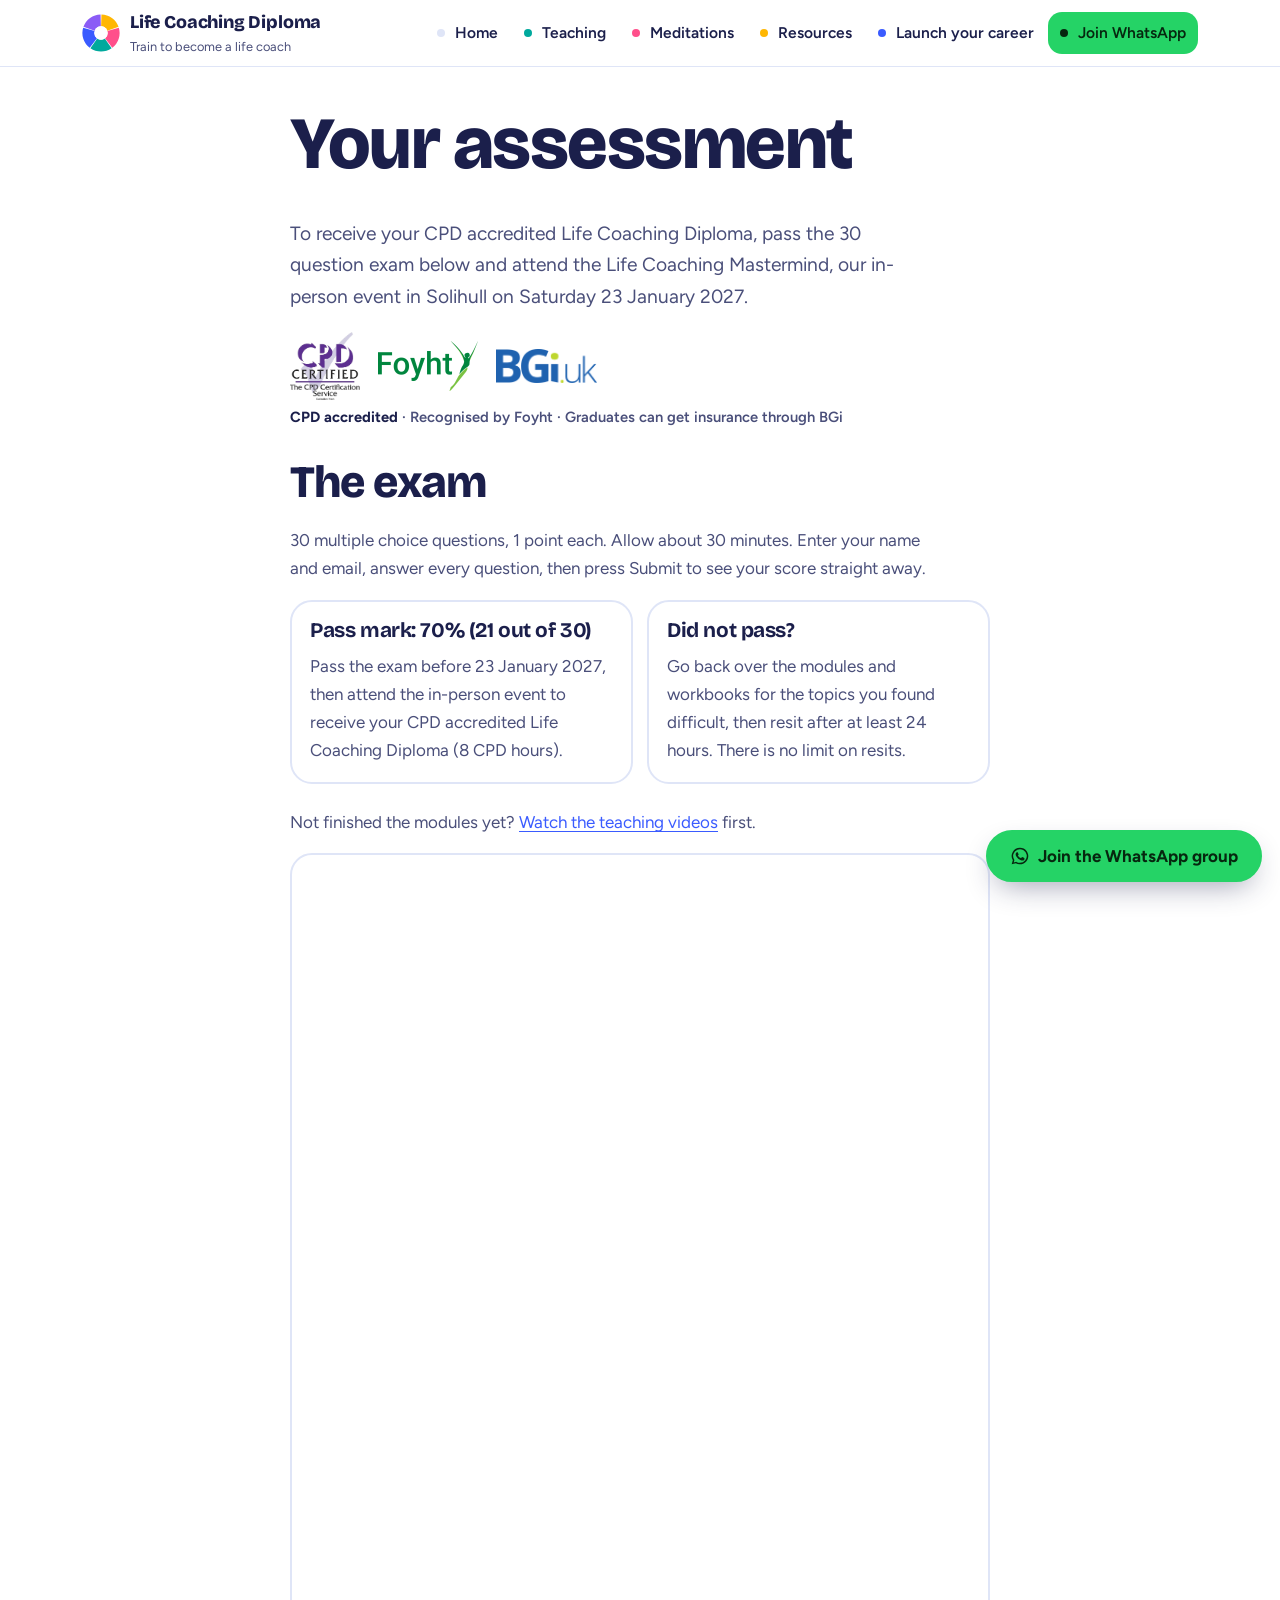
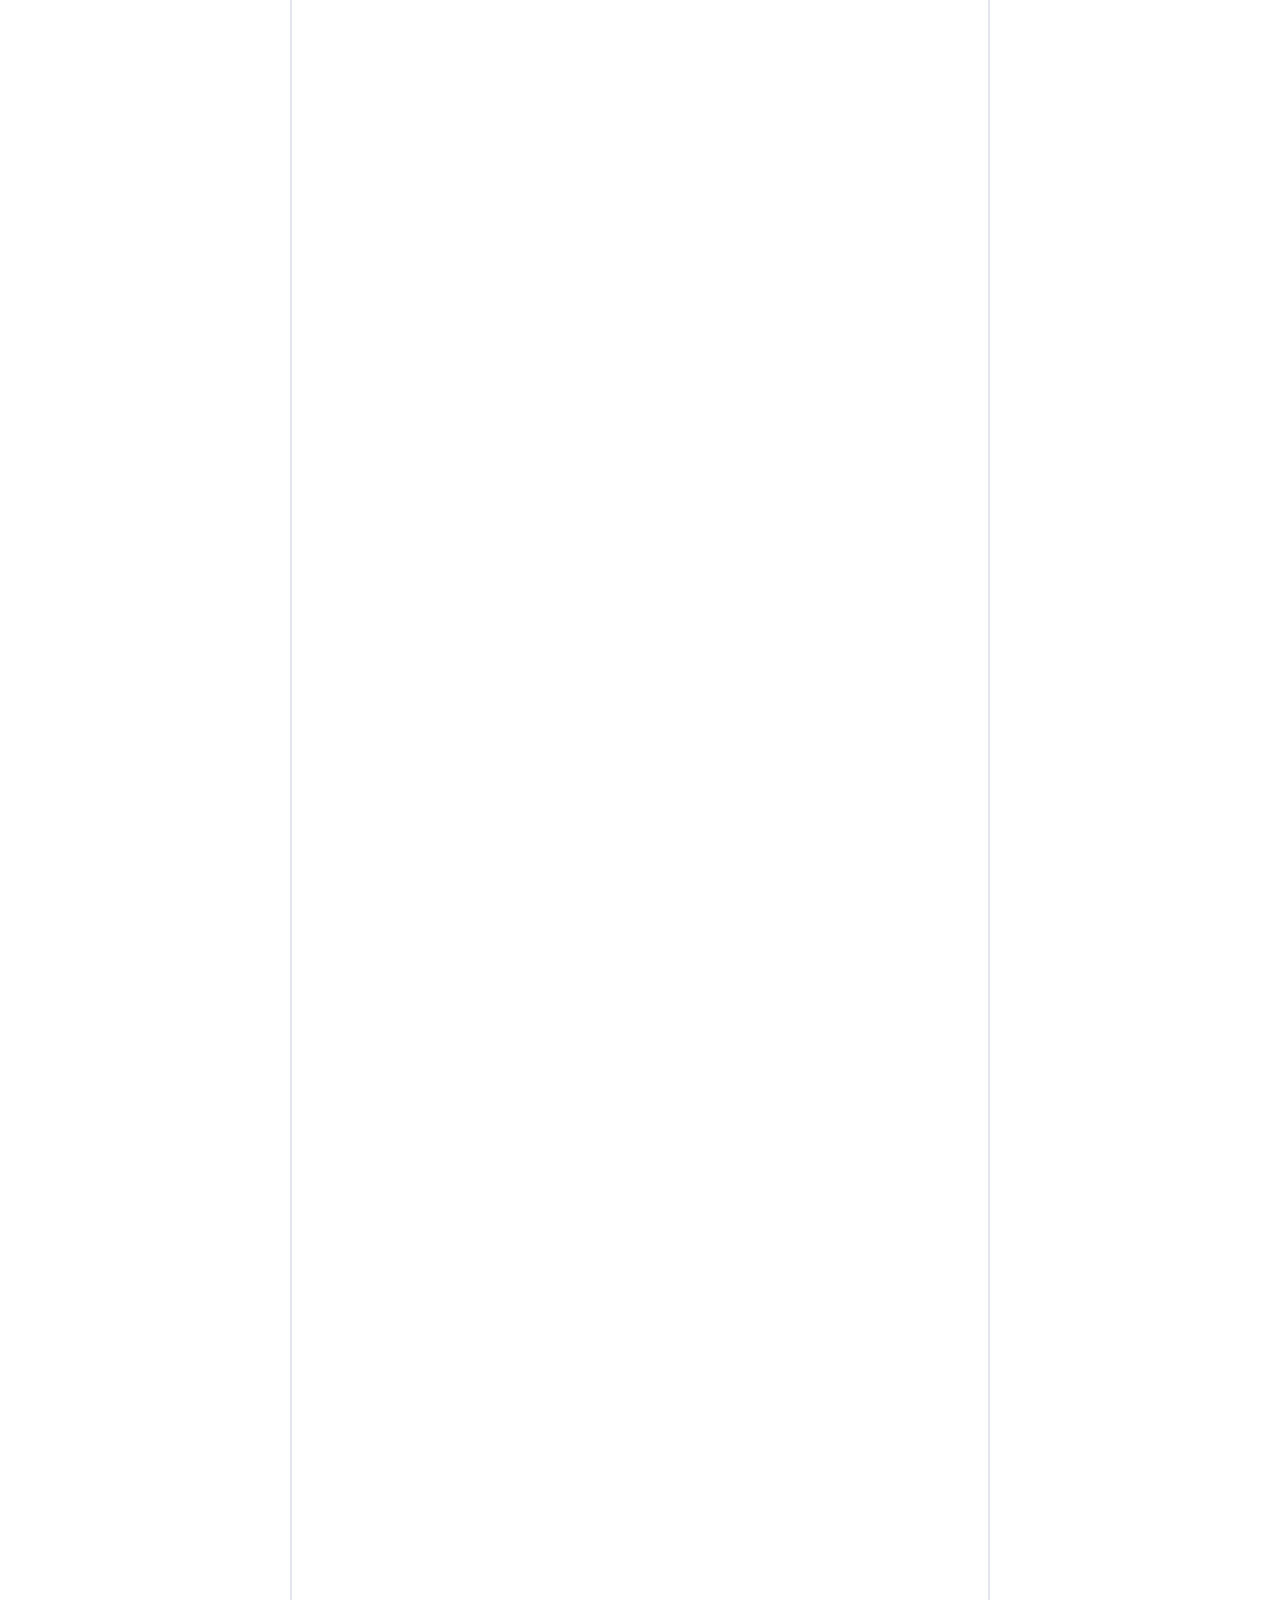
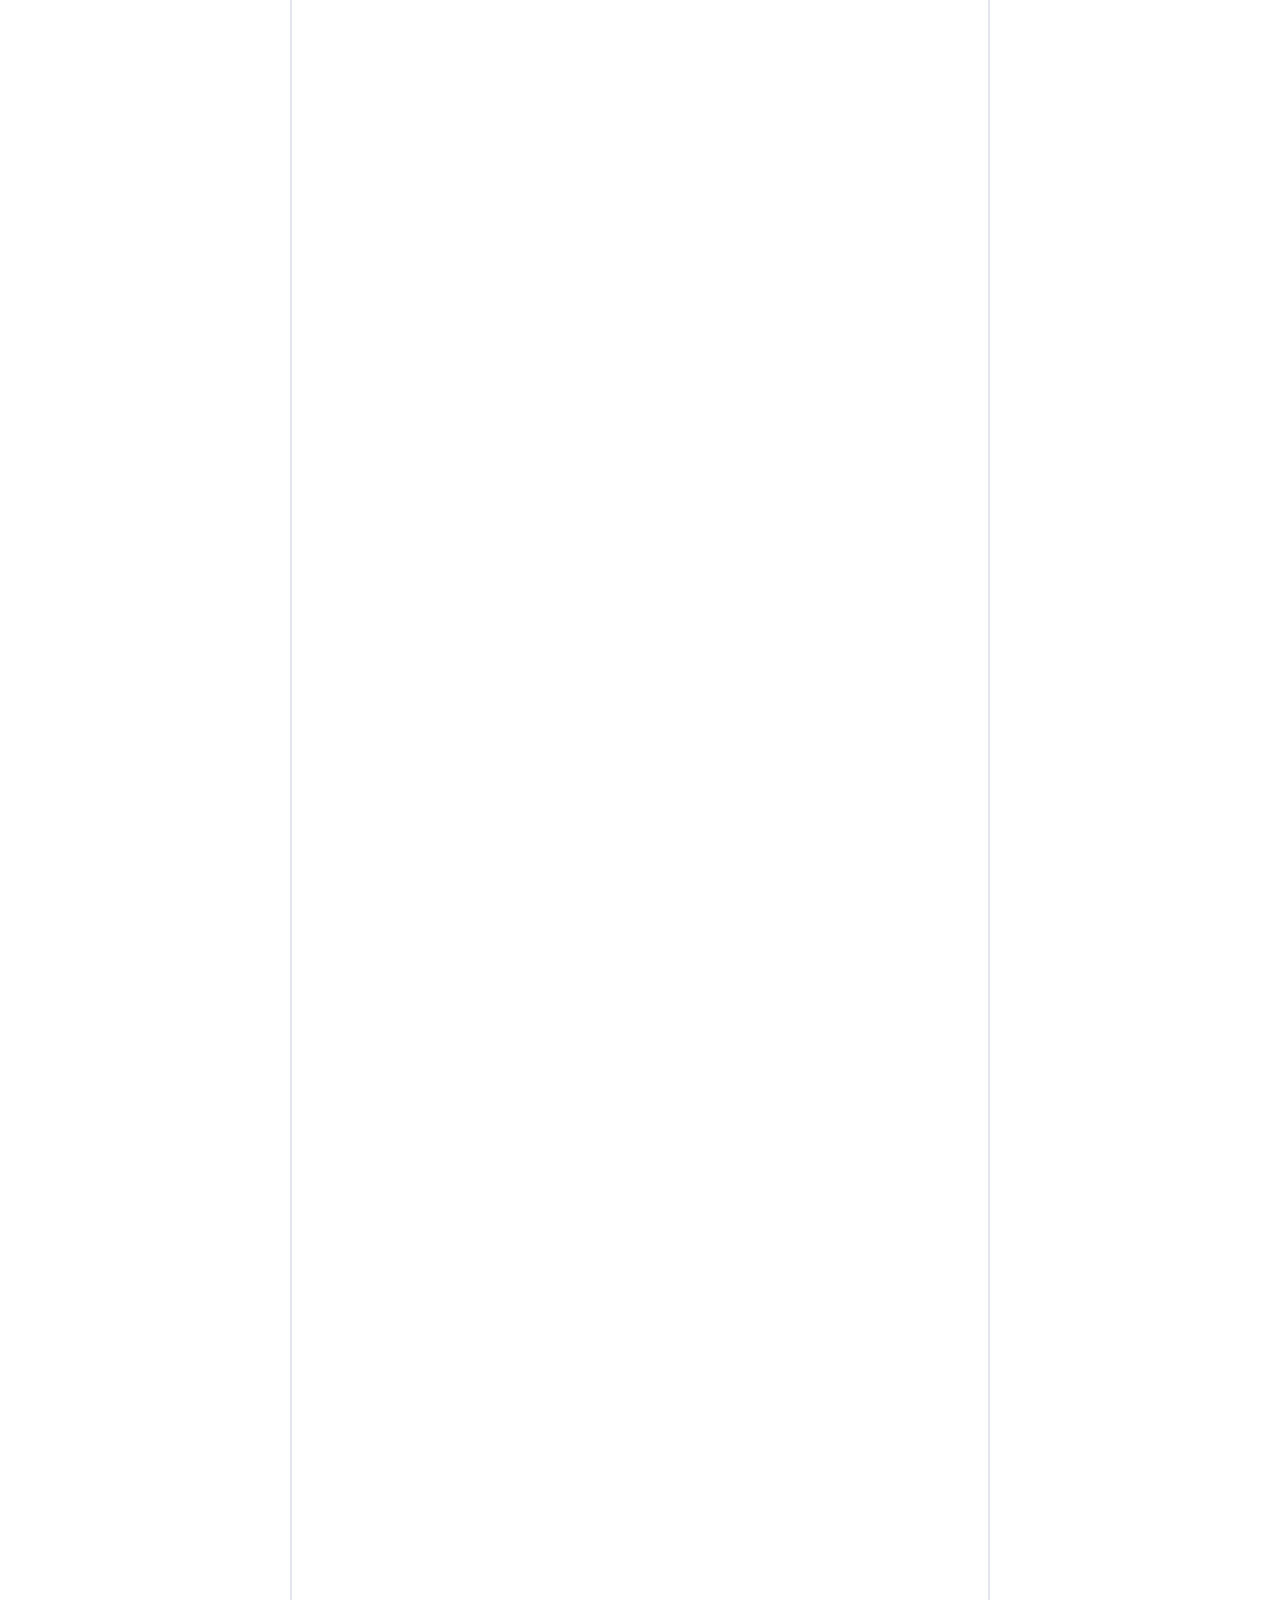
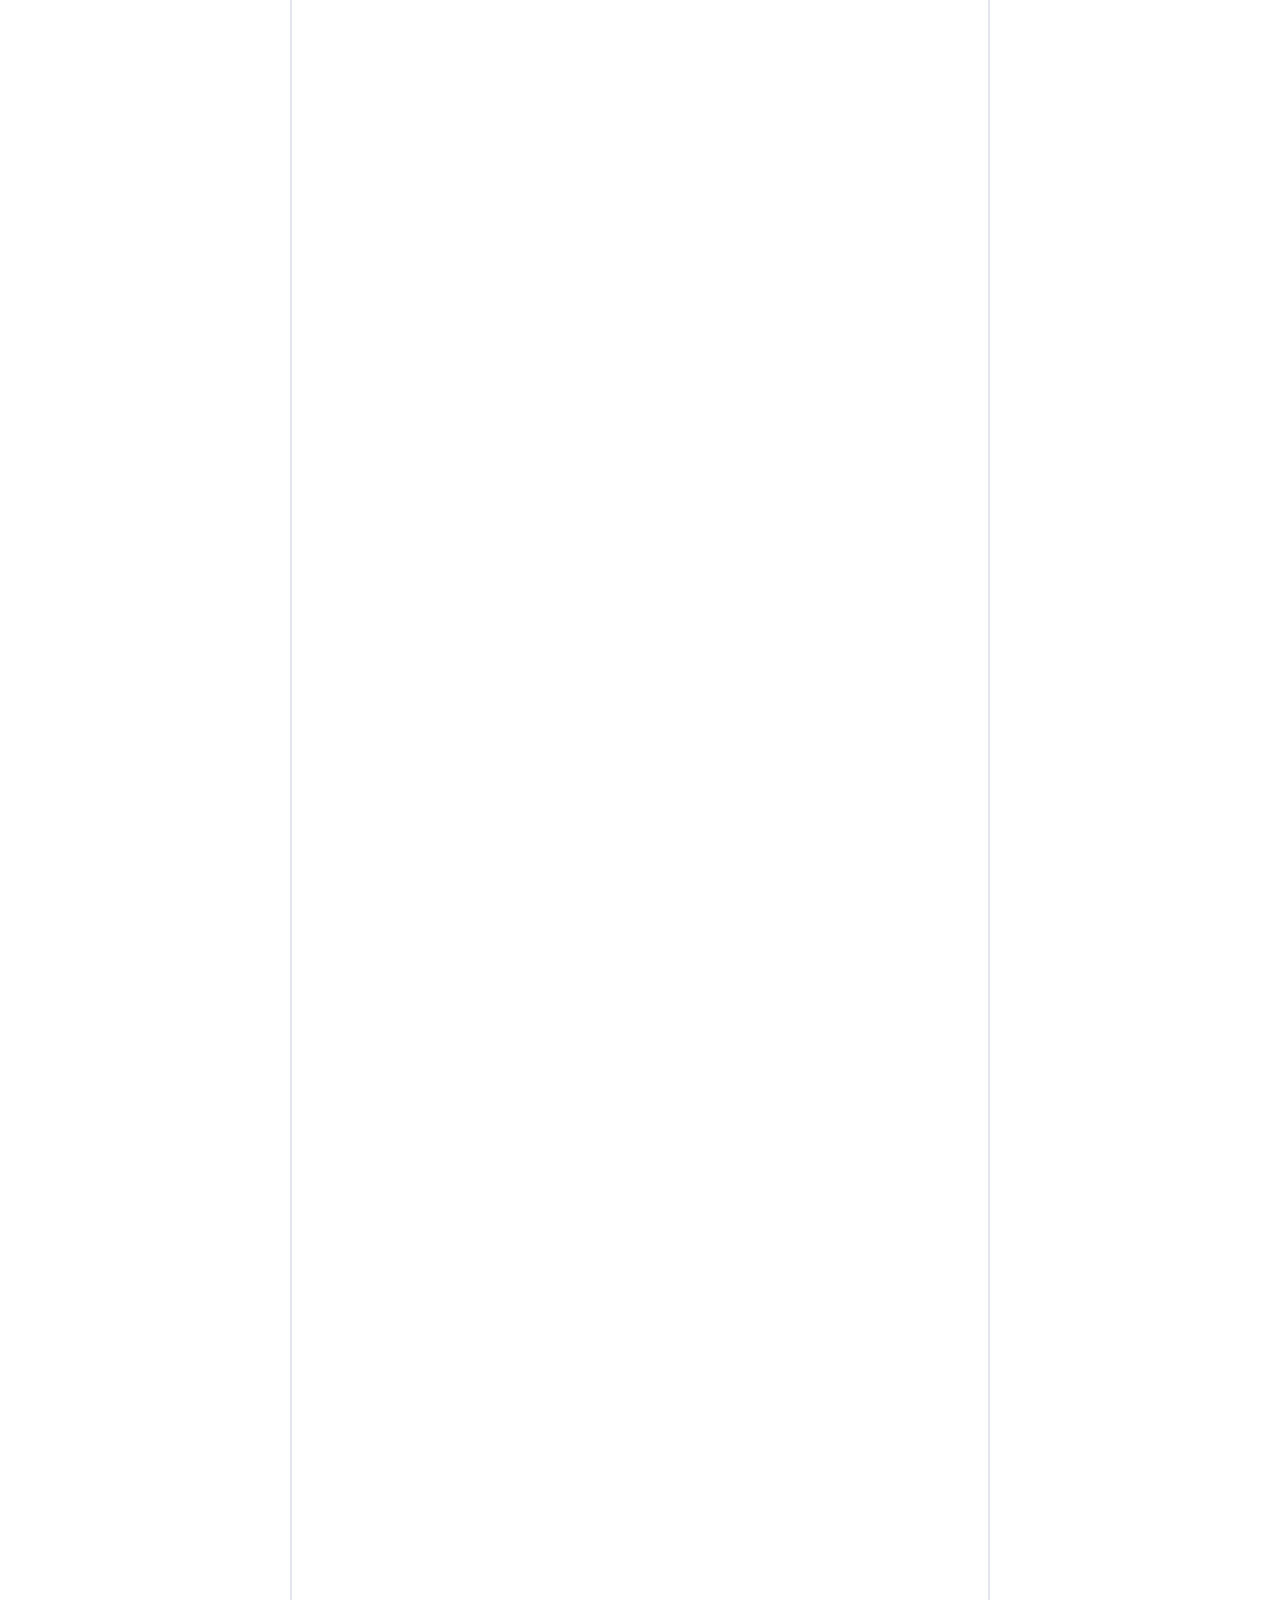
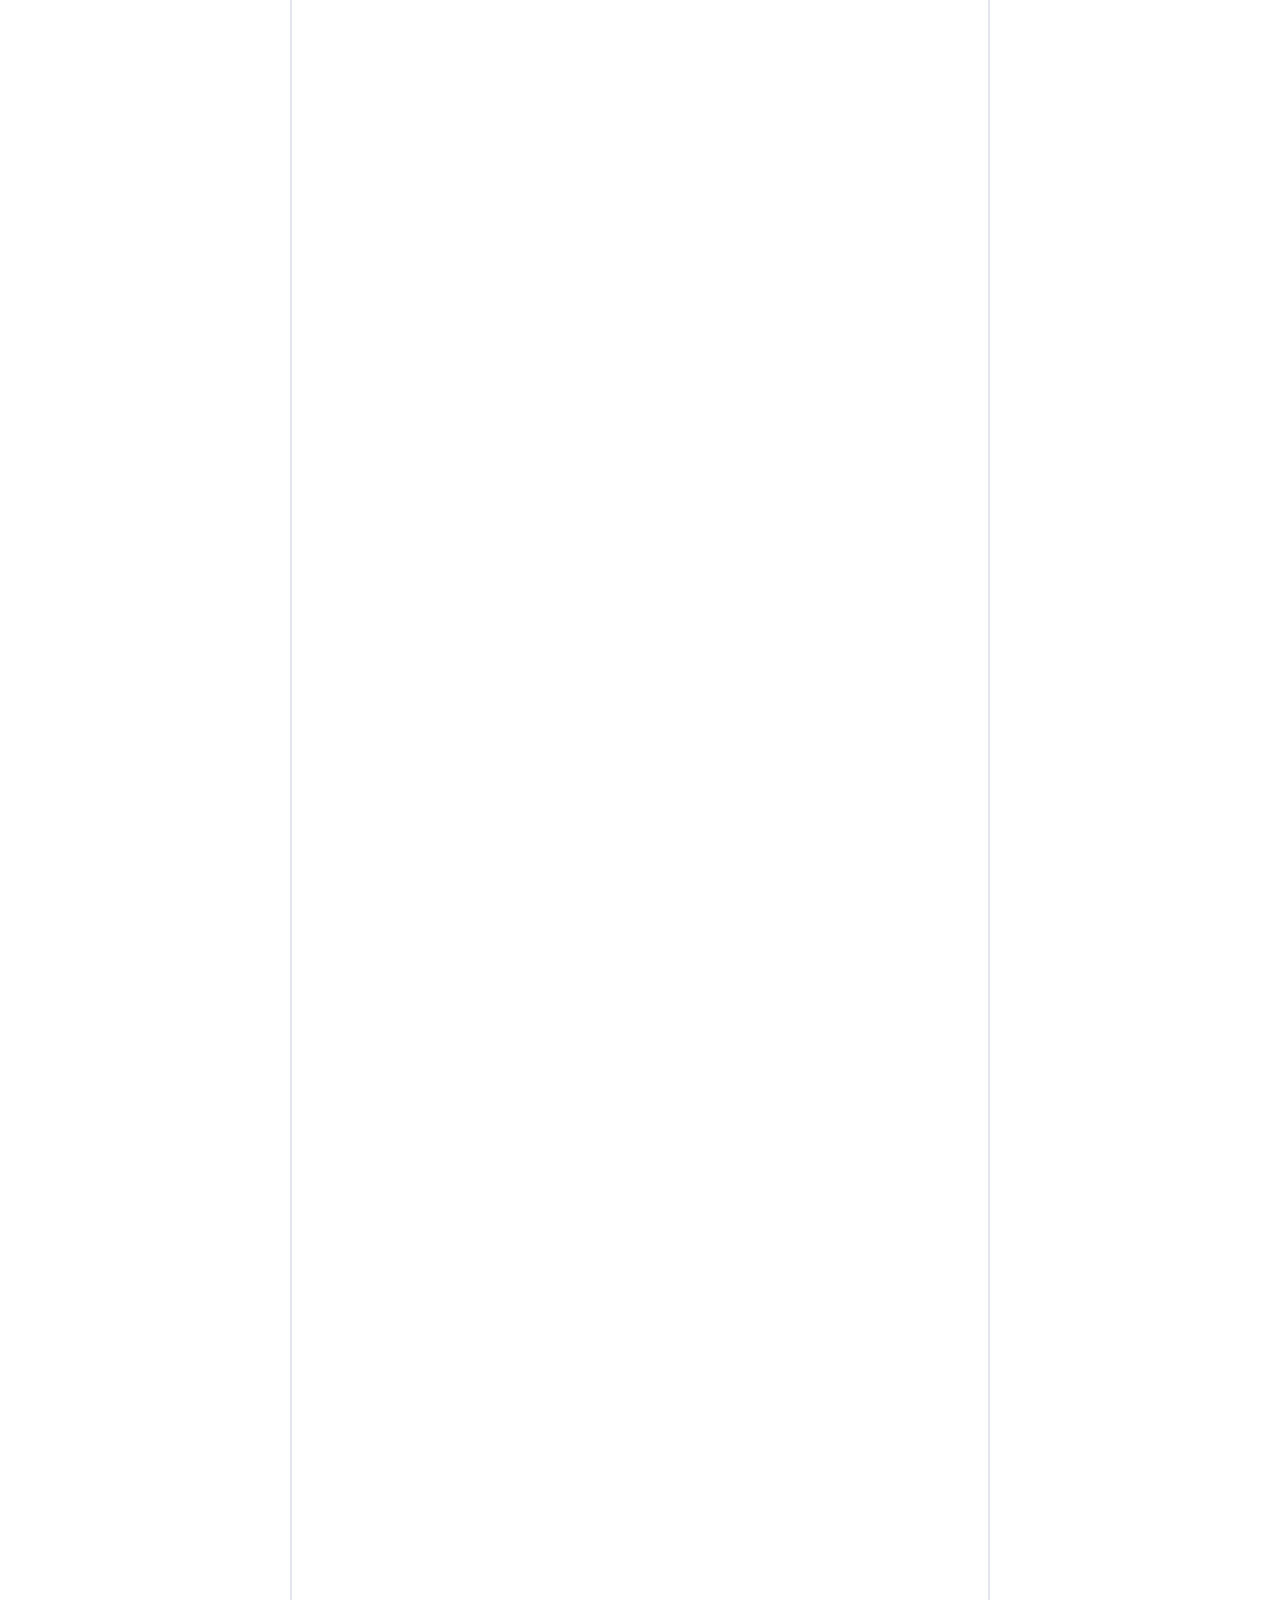
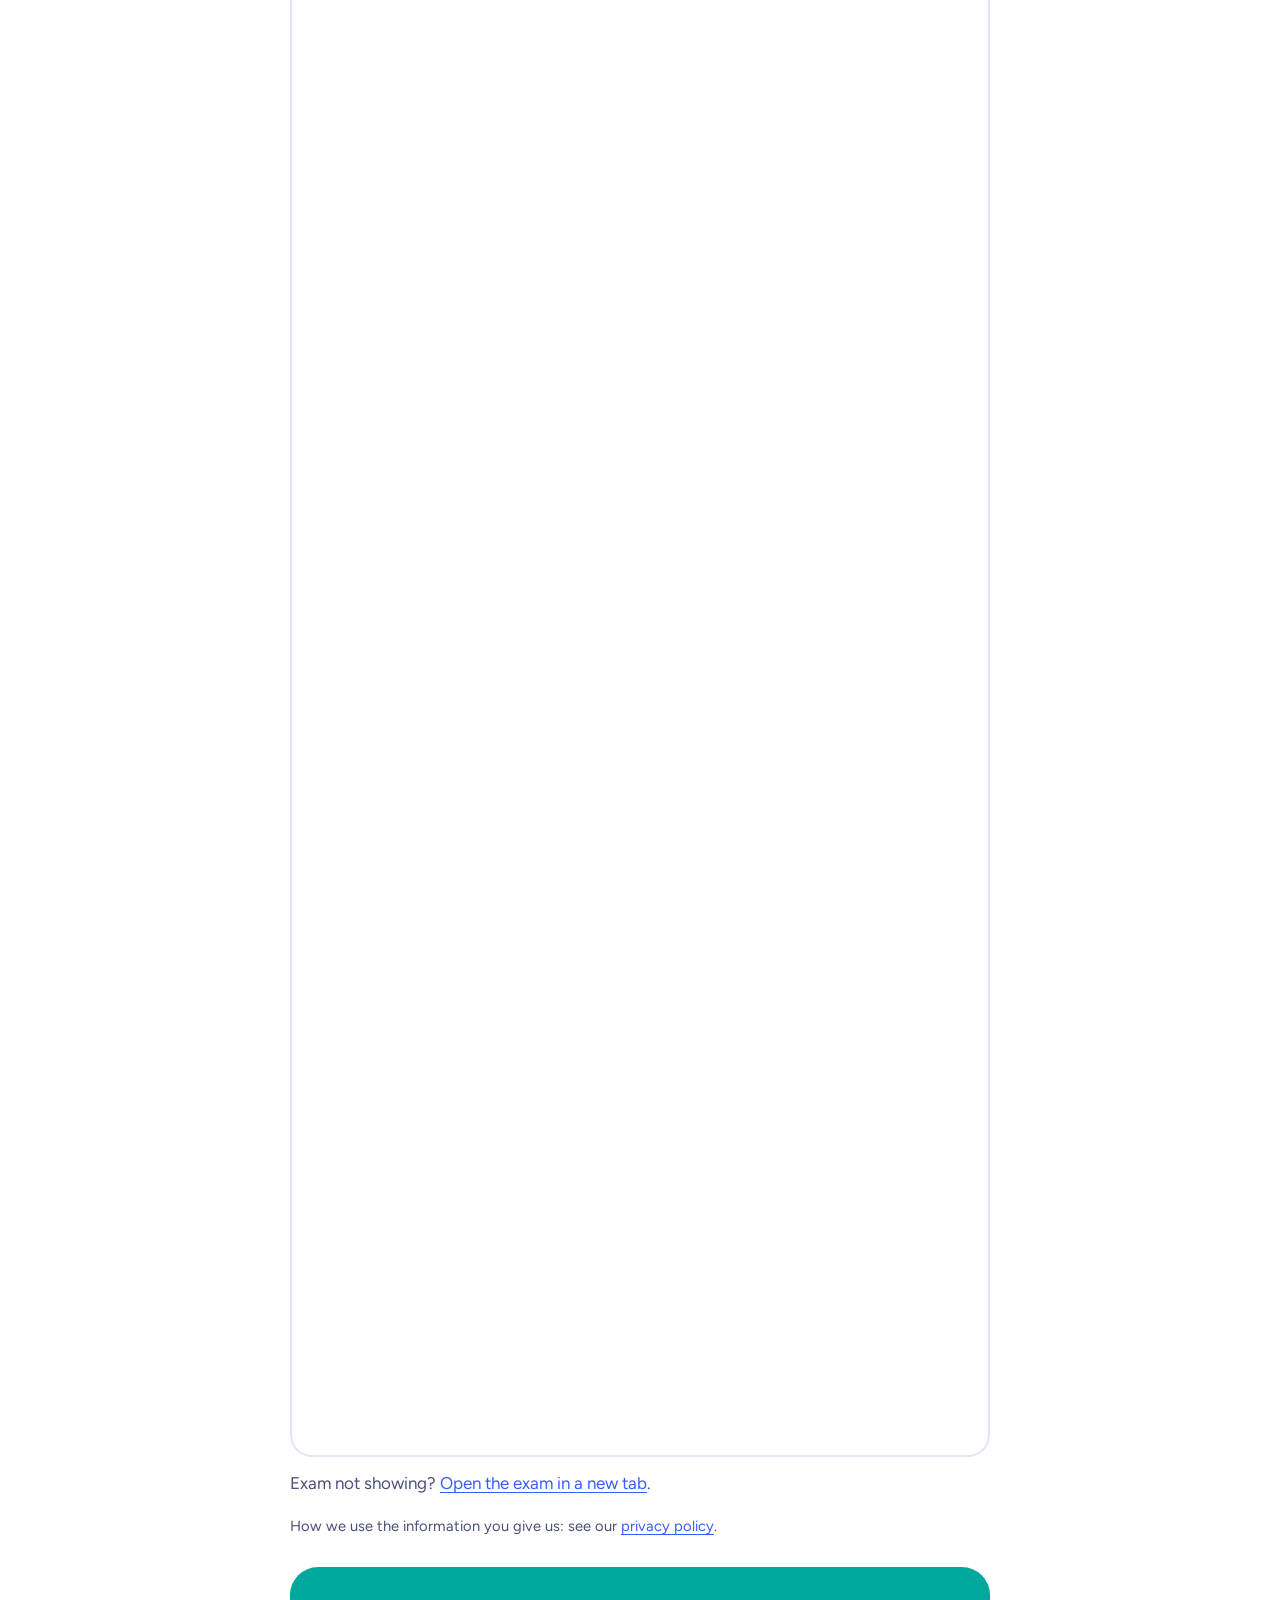
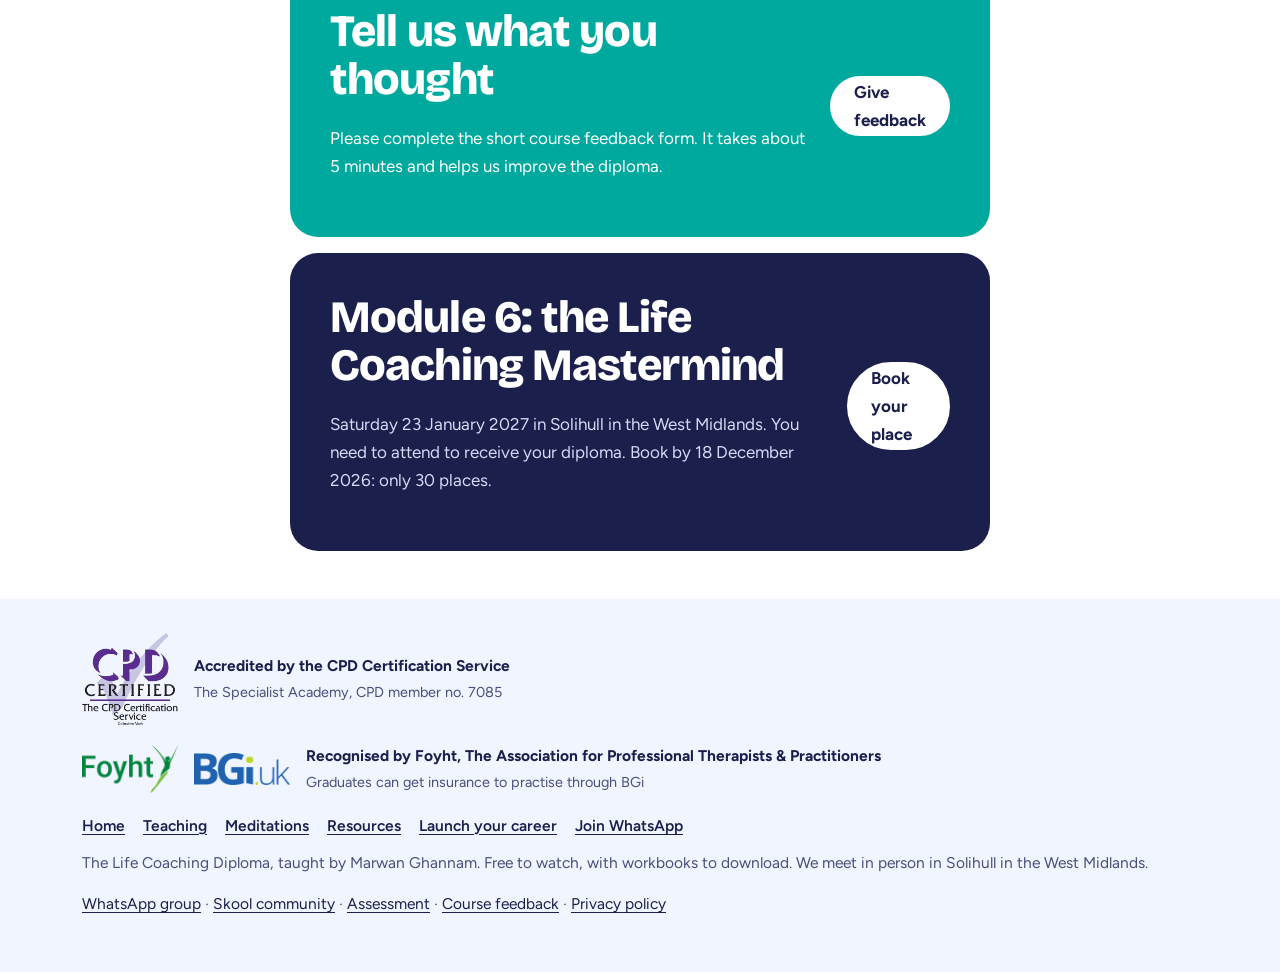
==== commit 0766e7a1: "Update website" ====
--- a/exam.html
+++ b/exam.html
@@ -4,10 +4,10 @@
 <meta charset="utf-8">
 <meta name="viewport" content="width=device-width, initial-scale=1, viewport-fit=cover">
 <title>Assessment · Life Coaching Diploma</title>
-<meta name="description" content="The Life Coaching Diploma assessment: a 30 question exam.">
+<meta name="description" content="The Life Coaching Diploma assessment: pass the 30 question exam and attend the in-person event to receive your CPD accredited diploma.">
 <link rel="canonical" href="https://lifecoachingdiploma.com/exam">
 <meta property="og:title" content="Assessment · Life Coaching Diploma">
-<meta property="og:description" content="The Life Coaching Diploma assessment: a 30 question exam.">
+<meta property="og:description" content="The Life Coaching Diploma assessment: pass the 30 question exam and attend the in-person event to receive your CPD accredited diploma.">
 <meta property="og:type" content="website">
 <meta property="og:url" content="https://lifecoachingdiploma.com/exam">
 <meta property="og:image" content="https://lifecoachingdiploma.com/img/og.jpg">
@@ -30,12 +30,12 @@
 <main id="main">
 <section class="page-hero"><div class="wrap narrow">
 <h1>Your assessment</h1>
-<p class="lead">The Life Coaching Diploma assessment is a 30 question exam. Pass it to receive your CPD accredited certificate.</p>
+<p class="lead">To receive your CPD accredited Life Coaching Diploma, pass the 30 question exam below and attend the Life Coaching Mastermind, our in-person event in Solihull on Saturday 23 January 2027.</p>
 <div class="trust"><div class="trust-logos"><img class="t-cpd" src="/img/cpd-certified.png" width="367" height="354" alt="CPD Certified: The CPD Certification Service"><img class="t-foyht" src="/img/foyht.png" width="400" height="200" alt="Foyht: The Association for Professional Therapists &amp; Practitioners"><img class="t-bgi" src="/img/bgi.png" width="420" height="142" alt="BGi insurance"></div><p class="trust-cap"><b>CPD accredited</b> · Recognised by Foyht · Graduates can get insurance through BGi</p></div>
 <h2 style="margin-top:30px">The exam</h2>
 <p class="muted">30 multiple choice questions, 1 point each. Allow about 30 minutes. Enter your name and email, answer every question, then press Submit to see your score straight away.</p>
 <div class="place">
-  <div class="panel m3"><h3>Pass mark: 70% (21 out of 30)</h3><p class="muted" style="margin:0">Pass the exam and we will email your CPD accredited Life Coaching Diploma certificate (8 CPD hours) within 7 days.</p></div>
+  <div class="panel m3"><h3>Pass mark: 70% (21 out of 30)</h3><p class="muted" style="margin:0">Pass the exam before 23 January 2027, then attend the in-person event to receive your CPD accredited Life Coaching Diploma (8 CPD hours).</p></div>
   <div class="panel m2"><h3>Did not pass?</h3><p class="muted" style="margin:0">Go back over the modules and workbooks for the topics you found difficult, then resit after at least 24 hours. There is no limit on resits.</p></div>
 </div>
 <p class="muted">Not finished the modules yet? <a href="/teaching">Watch the teaching videos</a> first.</p>
@@ -44,8 +44,8 @@
 <p class="muted small-note">How we use the information you give us: see our <a href="/privacy">privacy policy</a>.</p>
 <div class="band" style="margin-top:28px;background:var(--teal)"><div><h2>Tell us what you thought</h2><p style="color:#fff">Please complete the short course feedback form. It takes about 5 minutes and helps us improve the diploma.</p></div>
 <div class="btns"><a class="btn" href="/feedback" style="background:#fff;border-color:#fff;color:var(--ink)">Give feedback</a></div></div>
-<div class="band" style="margin-top:16px"><div><h2>Module 6: our in-person event</h2><p>After your assessment, join us for Module 6, our in-person event in Solihull in the West Midlands.</p></div>
-<div class="btns"><a class="btn" href="/meet#book" style="background:#fff;border-color:#fff;color:var(--ink)">Book your place</a></div></div>
+<div class="band" style="margin-top:16px"><div><h2>Module 6: the Life Coaching Mastermind</h2><p>Saturday 23 January 2027 in Solihull in the West Midlands. You need to attend to receive your diploma. Book by 18 December 2026: only 30 places.</p></div>
+<div class="btns"><a class="btn" href="/live-training" style="background:#fff;border-color:#fff;color:var(--ink)">Book your place</a></div></div>
 </div></section>
 </main>
 <footer class="site-foot"><div class="wrap">
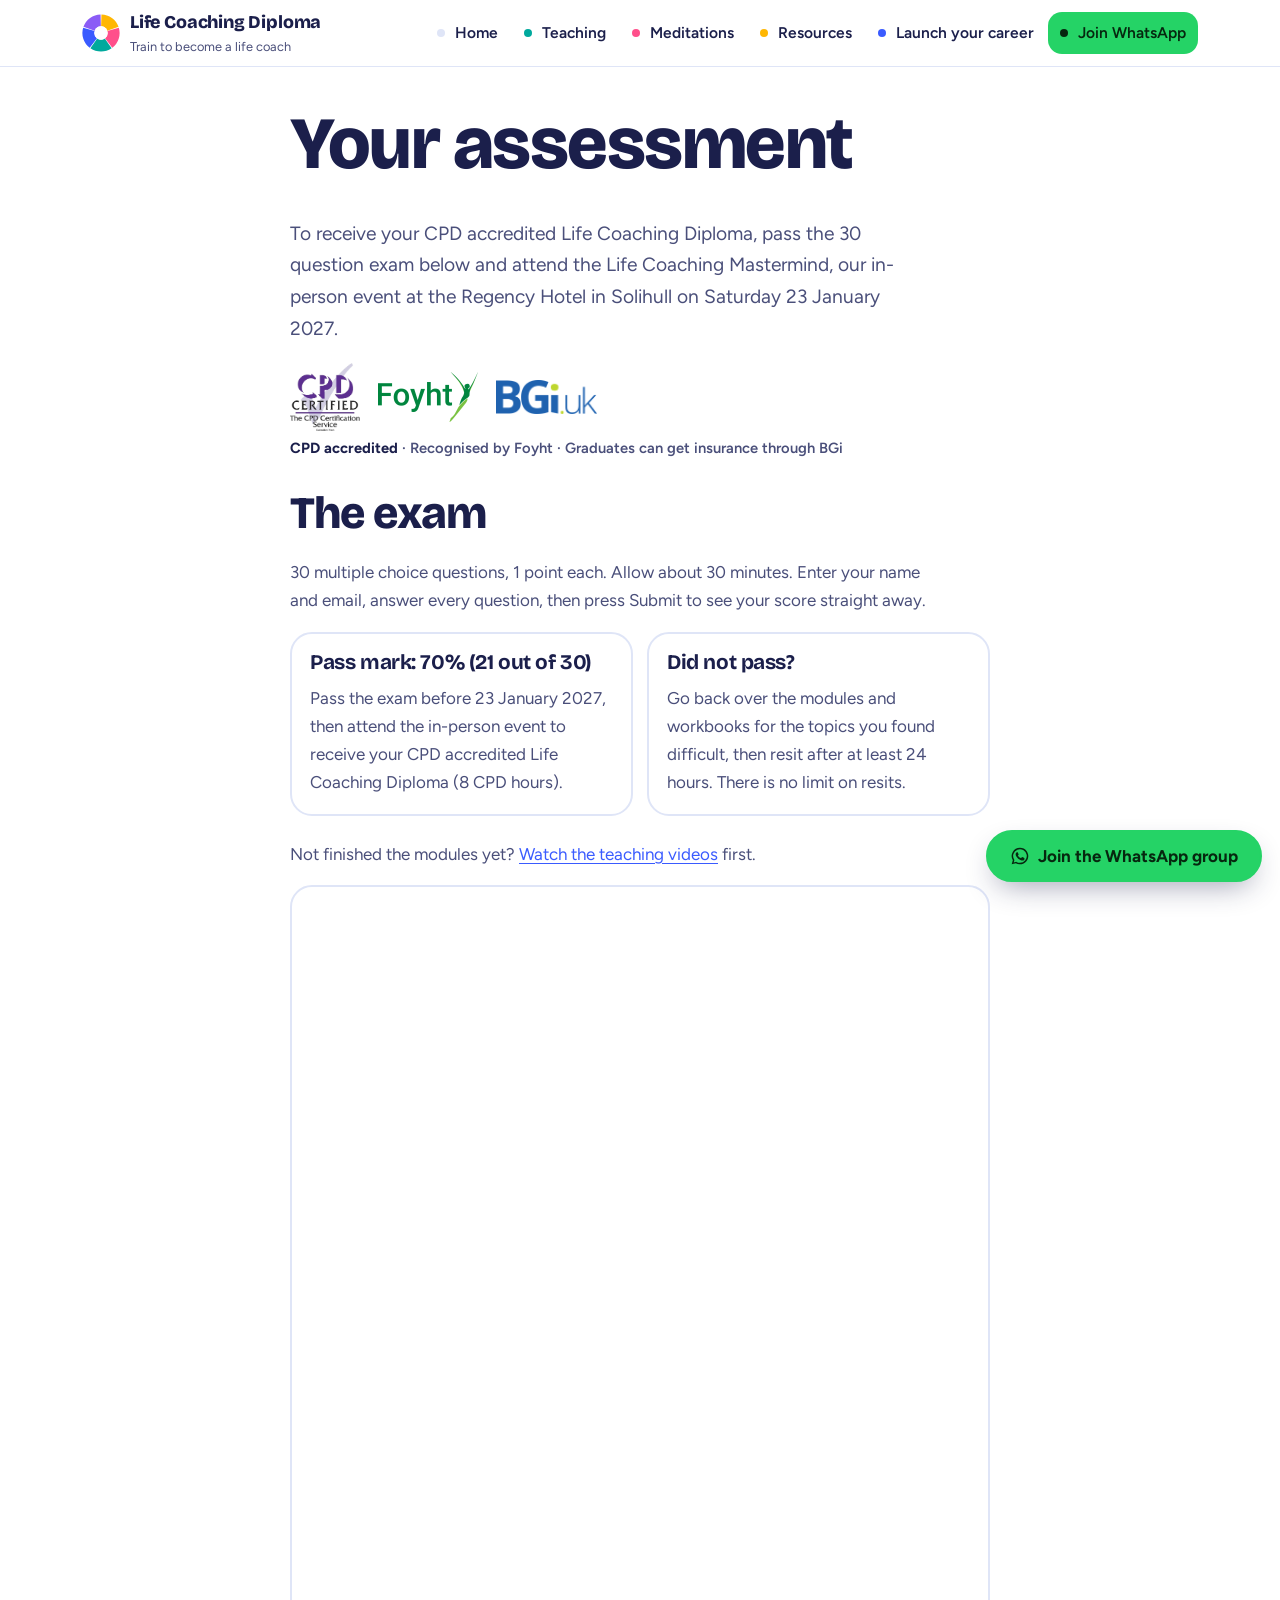
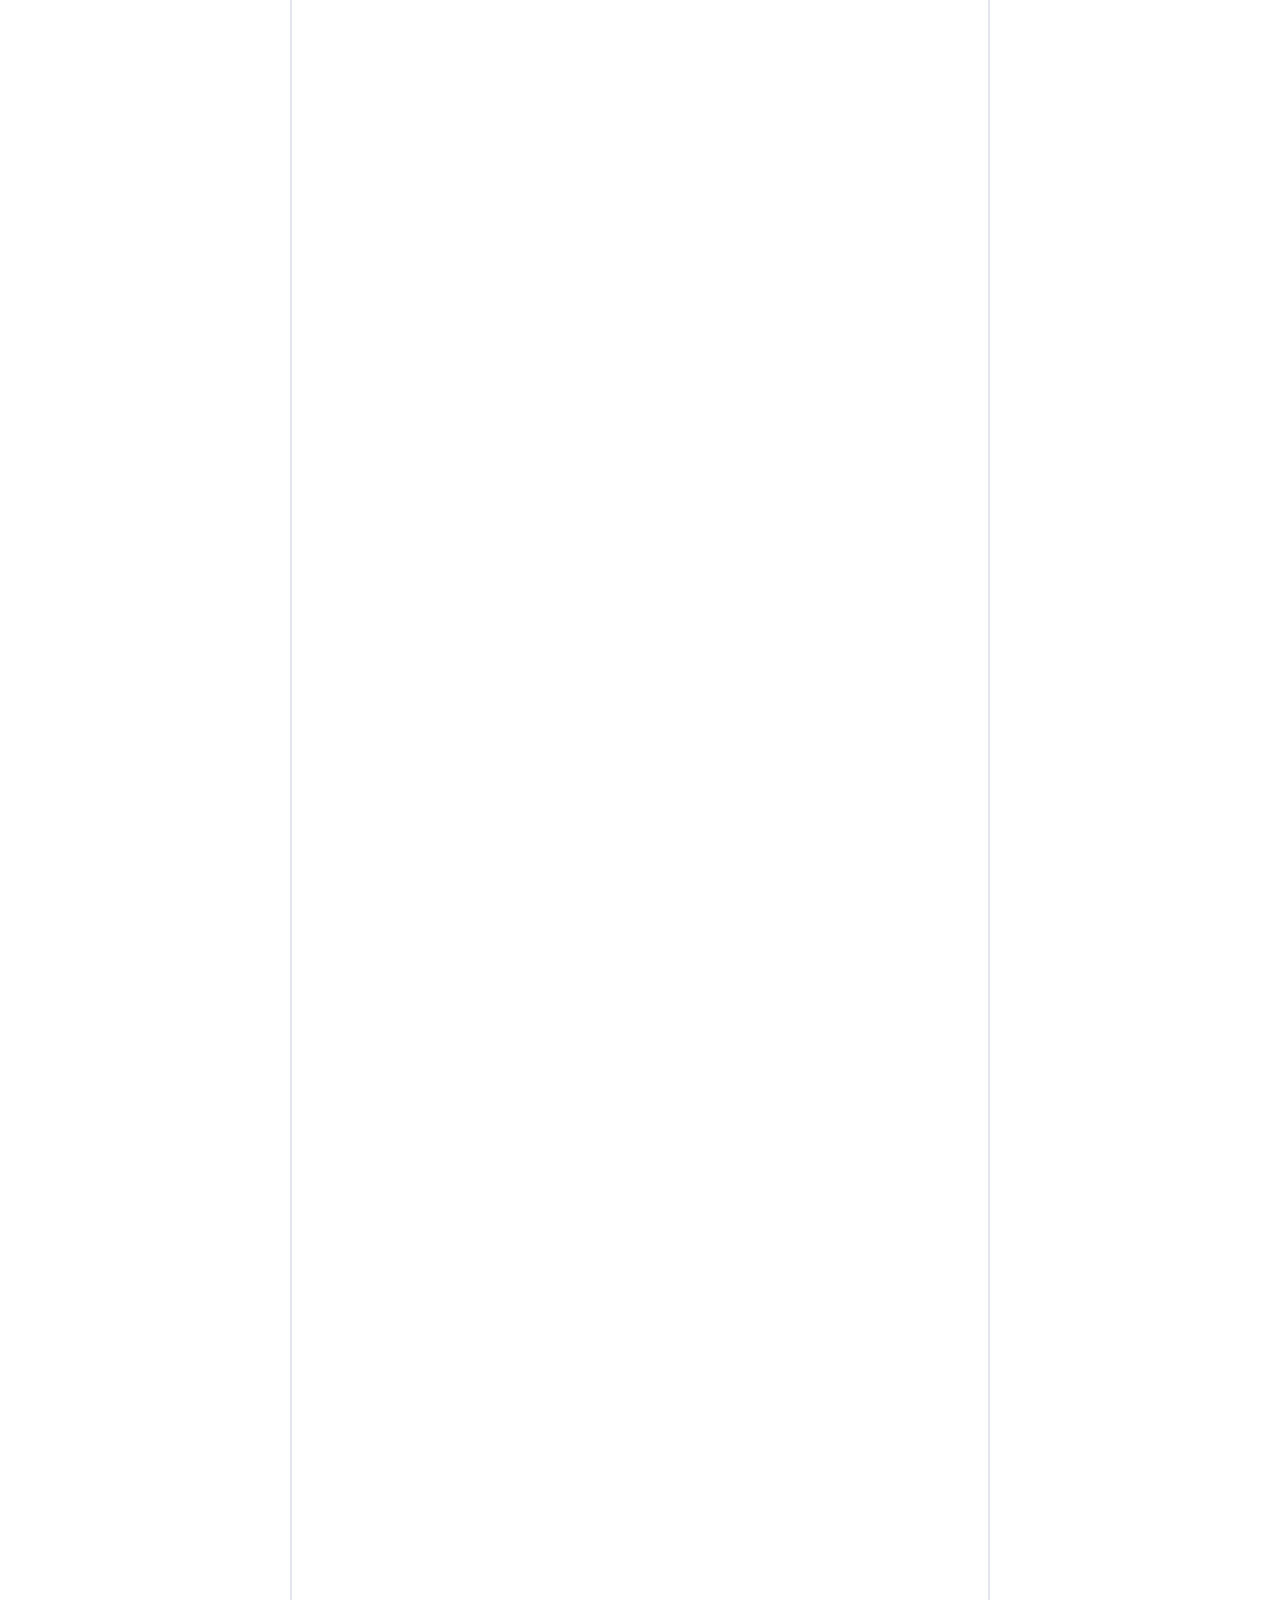
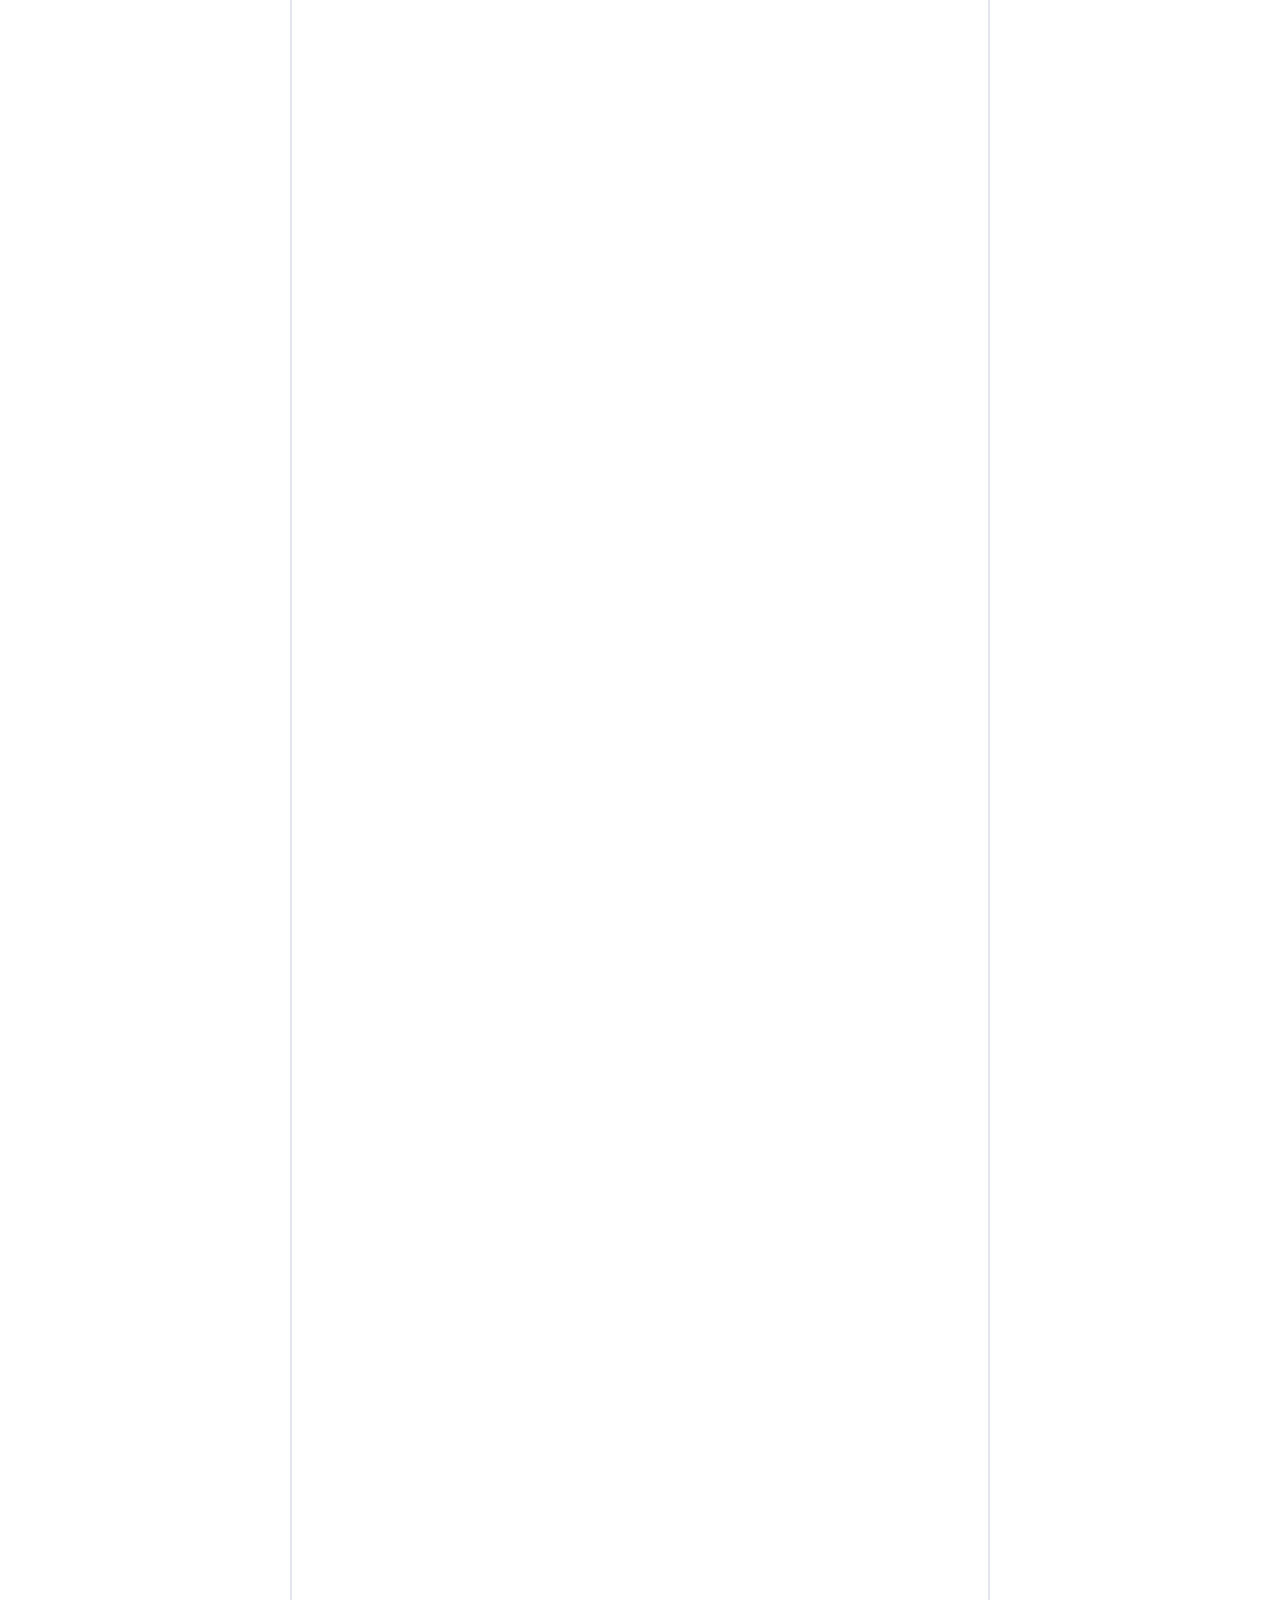
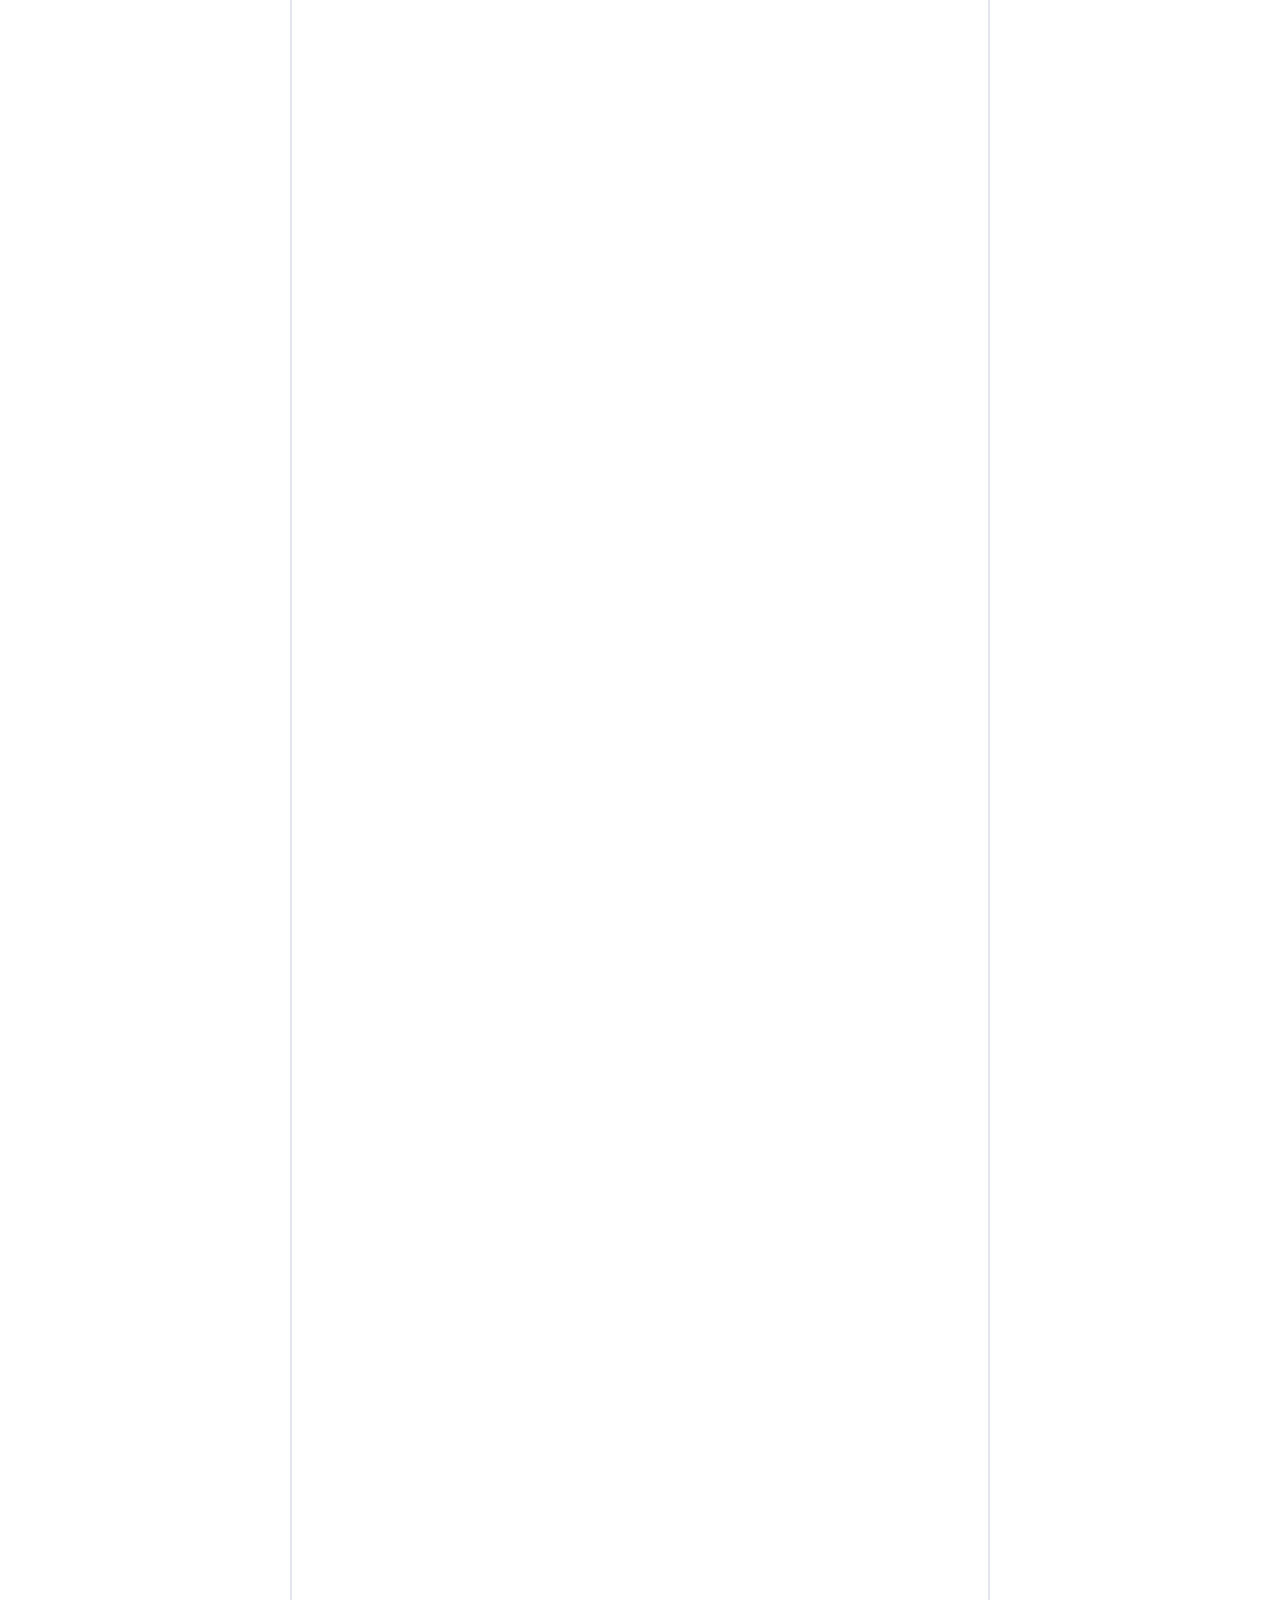
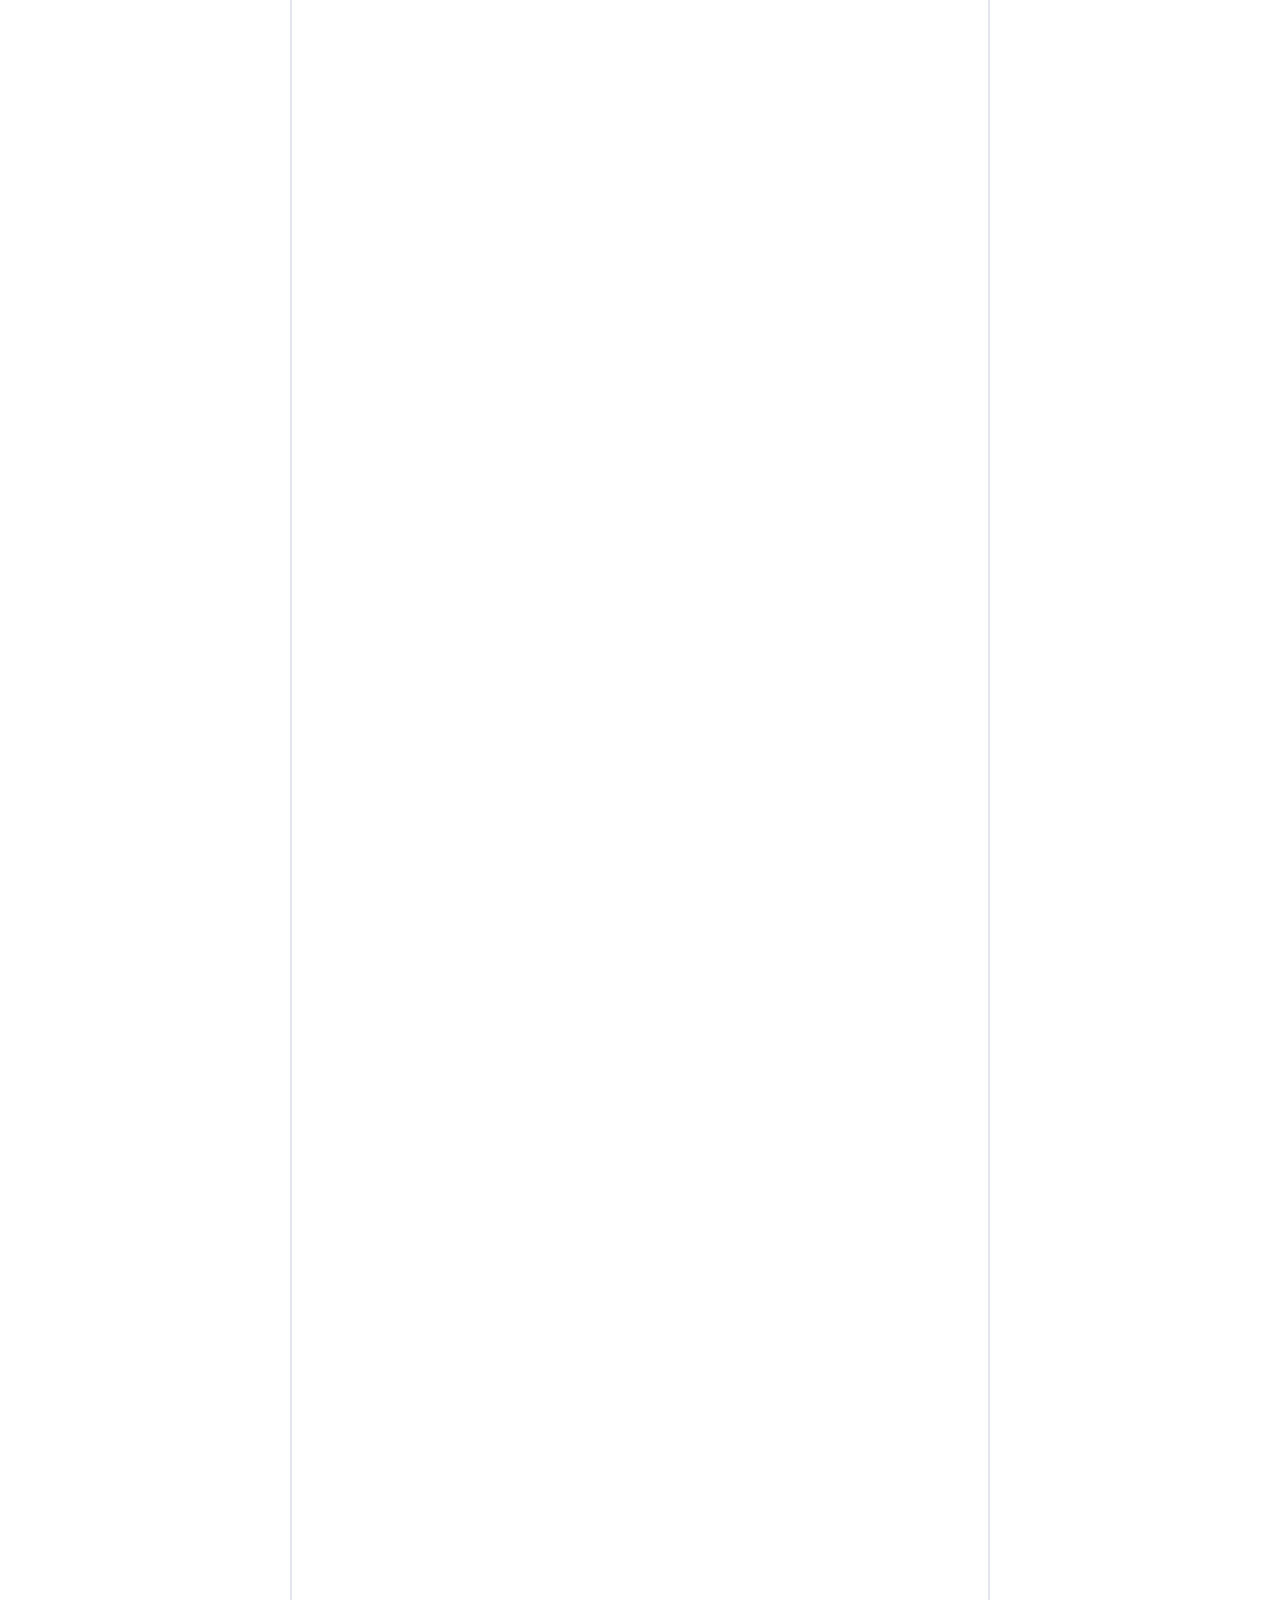
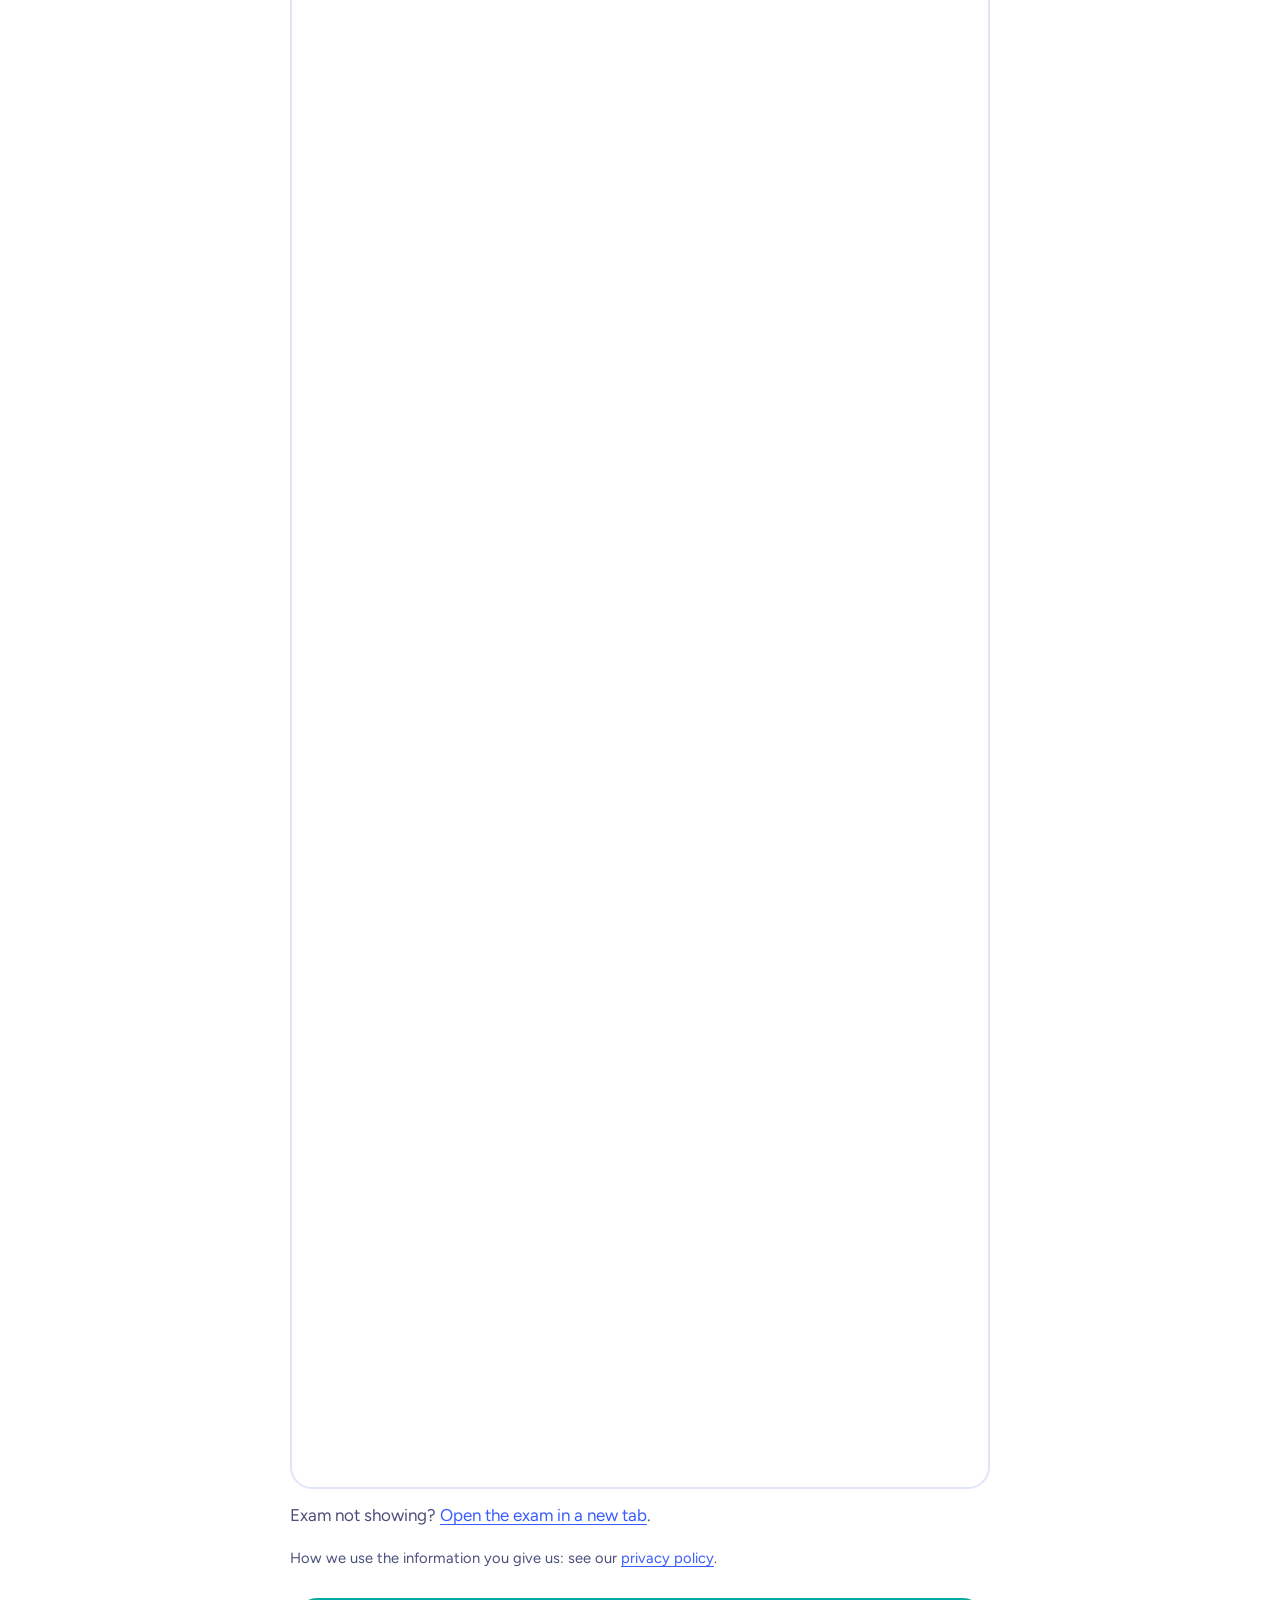
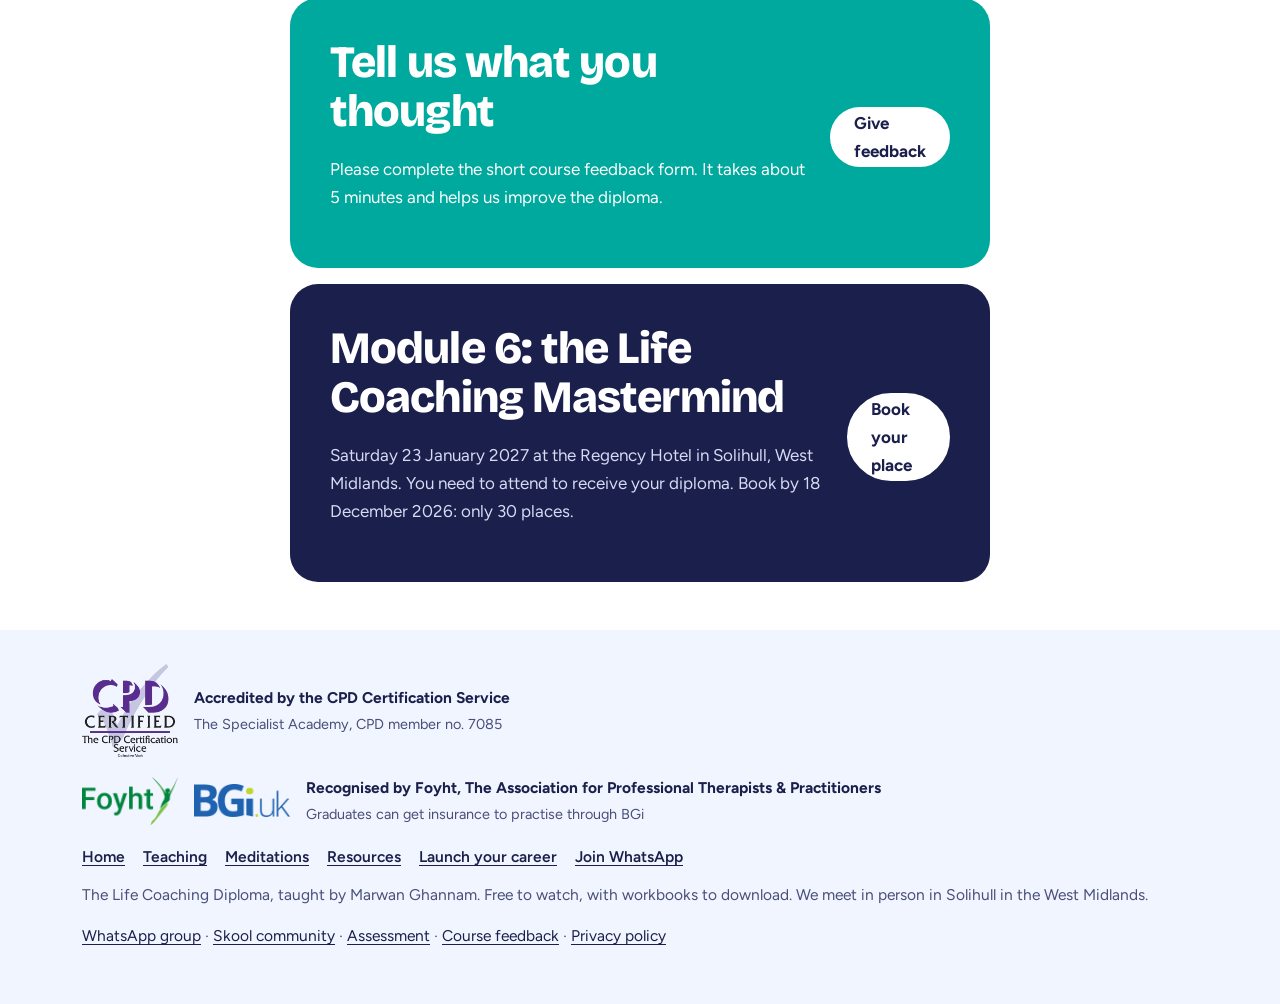
==== commit b6515de7: "Update website" ====
--- a/exam.html
+++ b/exam.html
@@ -16,7 +16,7 @@
 <link rel="preconnect" href="https://fonts.googleapis.com">
 <link rel="preconnect" href="https://fonts.gstatic.com" crossorigin>
 <link href="https://fonts.googleapis.com/css2?family=Bricolage+Grotesque:opsz,wght@12..96,700;12..96,800&family=Figtree:wght@400;600;700&display=swap" rel="stylesheet">
-<link rel="stylesheet" href="/css/site.css?v=660950f9">
+<link rel="stylesheet" href="/css/site.css?v=d446ae9c">
 </head>
 <body>
 <a class="skip" href="#main">Skip to content</a>
@@ -30,7 +30,7 @@
 <main id="main">
 <section class="page-hero"><div class="wrap narrow">
 <h1>Your assessment</h1>
-<p class="lead">To receive your CPD accredited Life Coaching Diploma, pass the 30 question exam below and attend the Life Coaching Mastermind, our in-person event in Solihull on Saturday 23 January 2027.</p>
+<p class="lead">To receive your CPD accredited Life Coaching Diploma, pass the 30 question exam below and attend the Life Coaching Mastermind, our in-person event at the Regency Hotel in Solihull on Saturday 23 January 2027.</p>
 <div class="trust"><div class="trust-logos"><img class="t-cpd" src="/img/cpd-certified.png" width="367" height="354" alt="CPD Certified: The CPD Certification Service"><img class="t-foyht" src="/img/foyht.png" width="400" height="200" alt="Foyht: The Association for Professional Therapists &amp; Practitioners"><img class="t-bgi" src="/img/bgi.png" width="420" height="142" alt="BGi insurance"></div><p class="trust-cap"><b>CPD accredited</b> · Recognised by Foyht · Graduates can get insurance through BGi</p></div>
 <h2 style="margin-top:30px">The exam</h2>
 <p class="muted">30 multiple choice questions, 1 point each. Allow about 30 minutes. Enter your name and email, answer every question, then press Submit to see your score straight away.</p>
@@ -44,7 +44,7 @@
 <p class="muted small-note">How we use the information you give us: see our <a href="/privacy">privacy policy</a>.</p>
 <div class="band" style="margin-top:28px;background:var(--teal)"><div><h2>Tell us what you thought</h2><p style="color:#fff">Please complete the short course feedback form. It takes about 5 minutes and helps us improve the diploma.</p></div>
 <div class="btns"><a class="btn" href="/feedback" style="background:#fff;border-color:#fff;color:var(--ink)">Give feedback</a></div></div>
-<div class="band" style="margin-top:16px"><div><h2>Module 6: the Life Coaching Mastermind</h2><p>Saturday 23 January 2027 in Solihull in the West Midlands. You need to attend to receive your diploma. Book by 18 December 2026: only 30 places.</p></div>
+<div class="band" style="margin-top:16px"><div><h2>Module 6: the Life Coaching Mastermind</h2><p>Saturday 23 January 2027 at the Regency Hotel in Solihull, West Midlands. You need to attend to receive your diploma. Book by 18 December 2026: only 30 places.</p></div>
 <div class="btns"><a class="btn" href="/live-training" style="background:#fff;border-color:#fff;color:var(--ink)">Book your place</a></div></div>
 </div></section>
 </main>
--- a/css/site.css
+++ b/css/site.css
@@ -363,3 +363,10 @@
 .lt-stackbox .lt-kicker { margin-top: 0; }
 .lt-note { margin: 12px 0 0; font-size: .9rem; color: var(--ink-soft); text-align: center; }
 @media (min-width: 48rem) { .lt-stackbox { padding: 32px 36px; } }
+
+.lt-logos { display: flex; align-items: center; justify-content: center; gap: 18px; padding: 14px 0 10px; border-bottom: 1px dashed var(--line); }
+.lt-logos img { width: auto; flex: none; }
+.lt-logos img:nth-child(1) { height: 64px; }
+.lt-logos img:nth-child(2) { height: 46px; }
+.lt-logos img:nth-child(3) { height: 32px; }
+@media (min-width: 48rem) { .lt-logos { gap: 28px; } .lt-logos img:nth-child(1) { height: 76px; } .lt-logos img:nth-child(2) { height: 54px; } .lt-logos img:nth-child(3) { height: 38px; } }
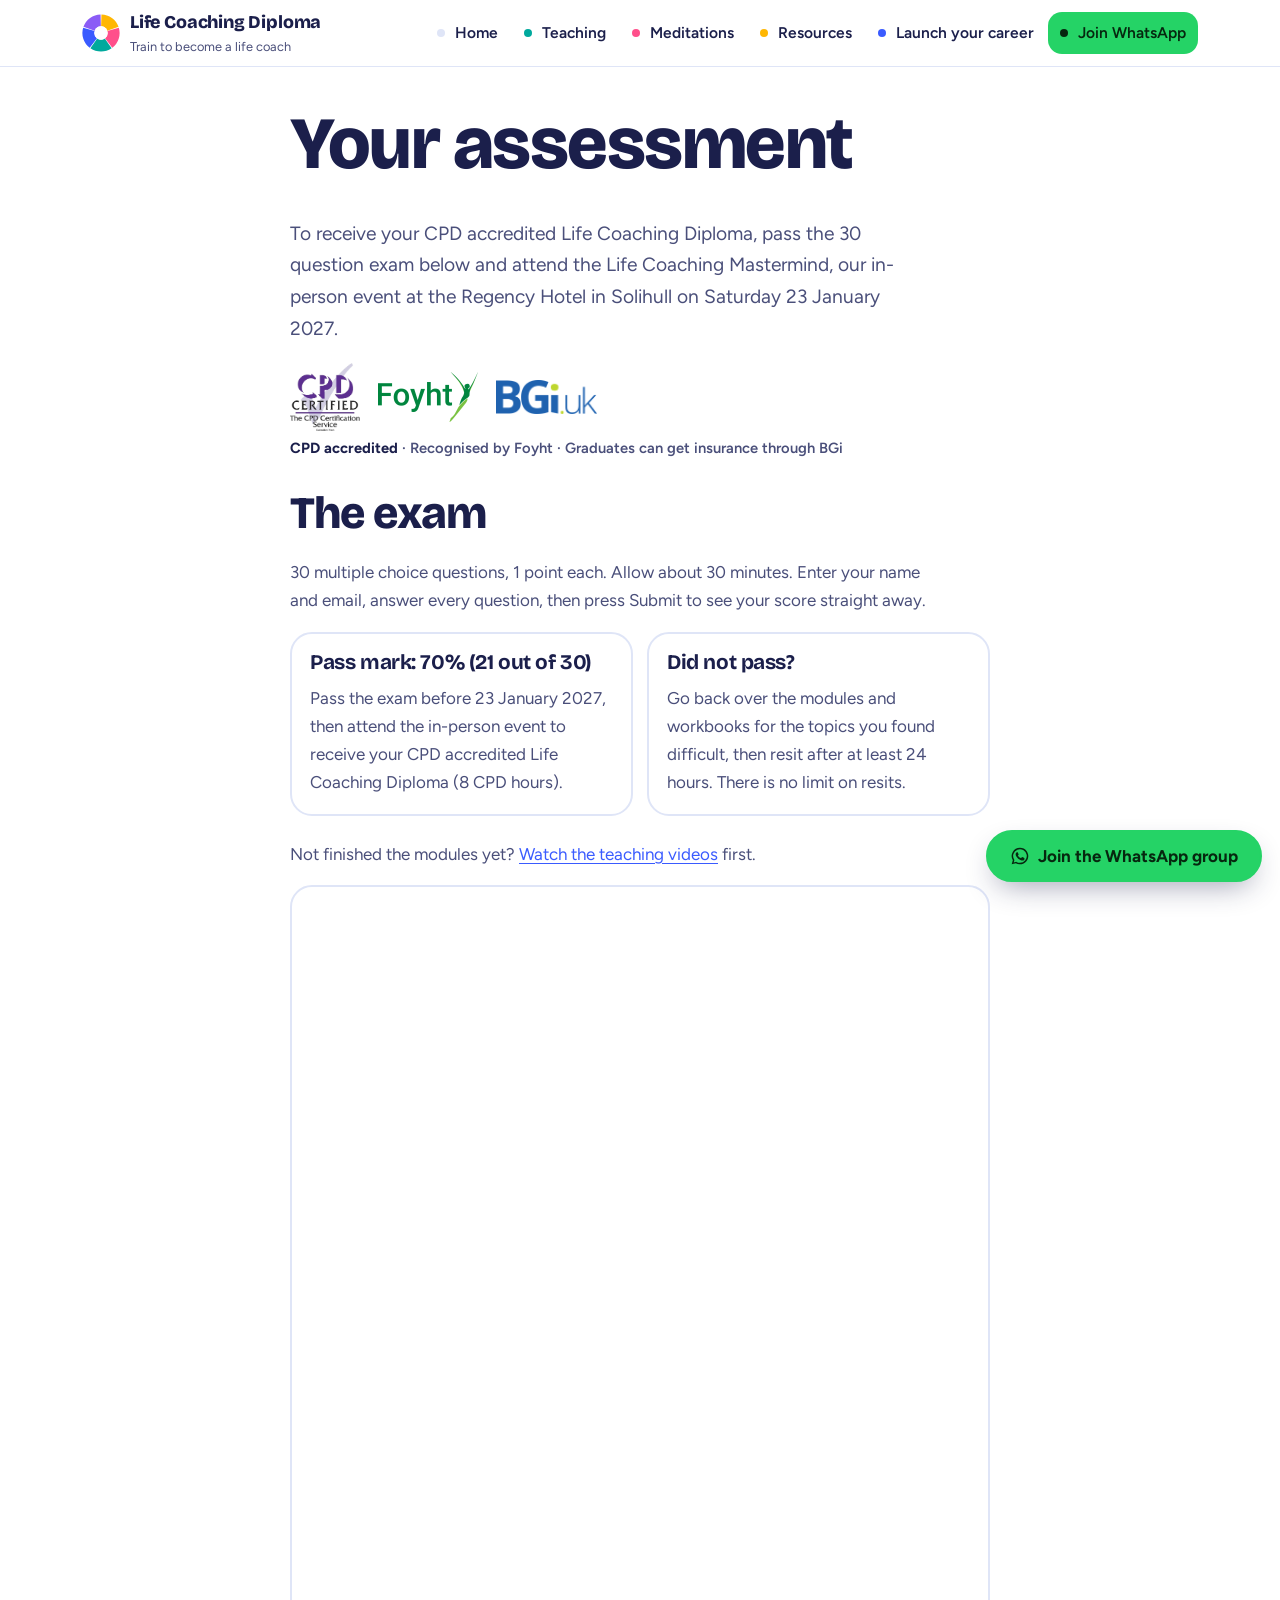
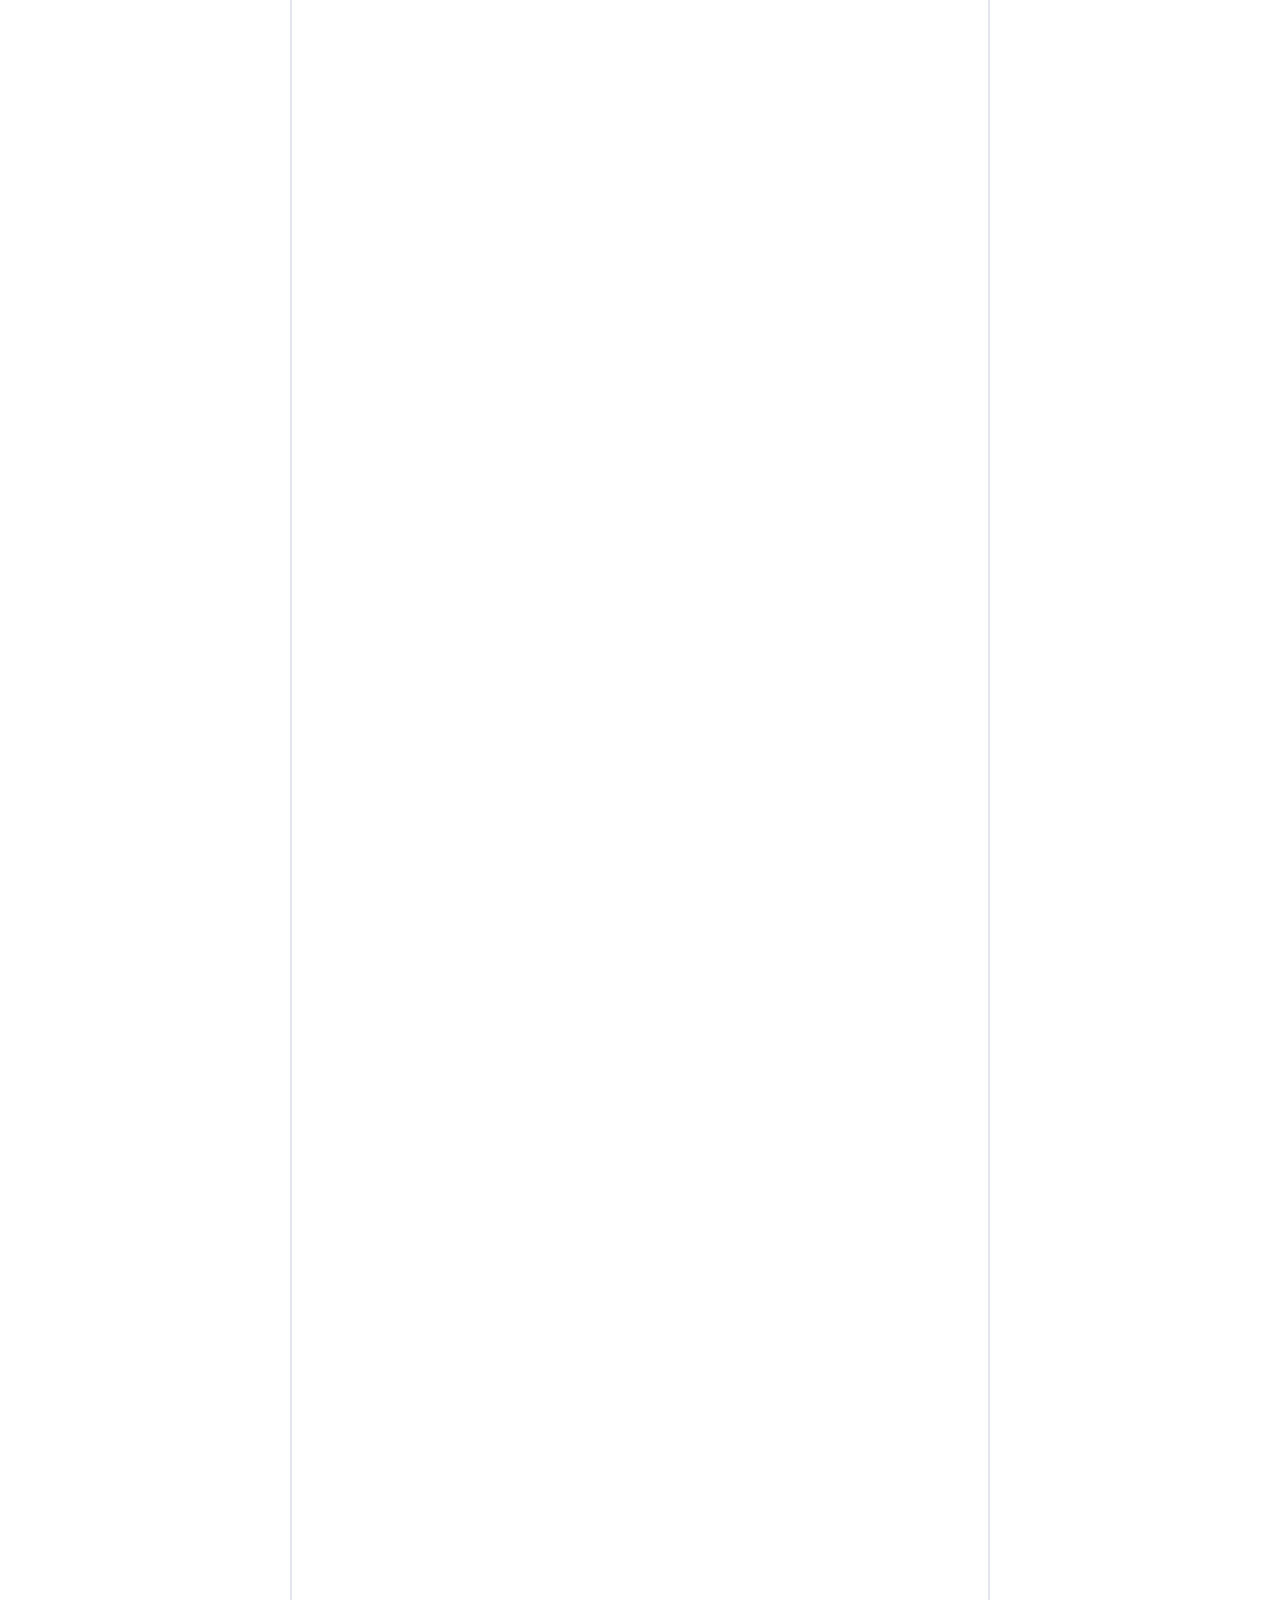
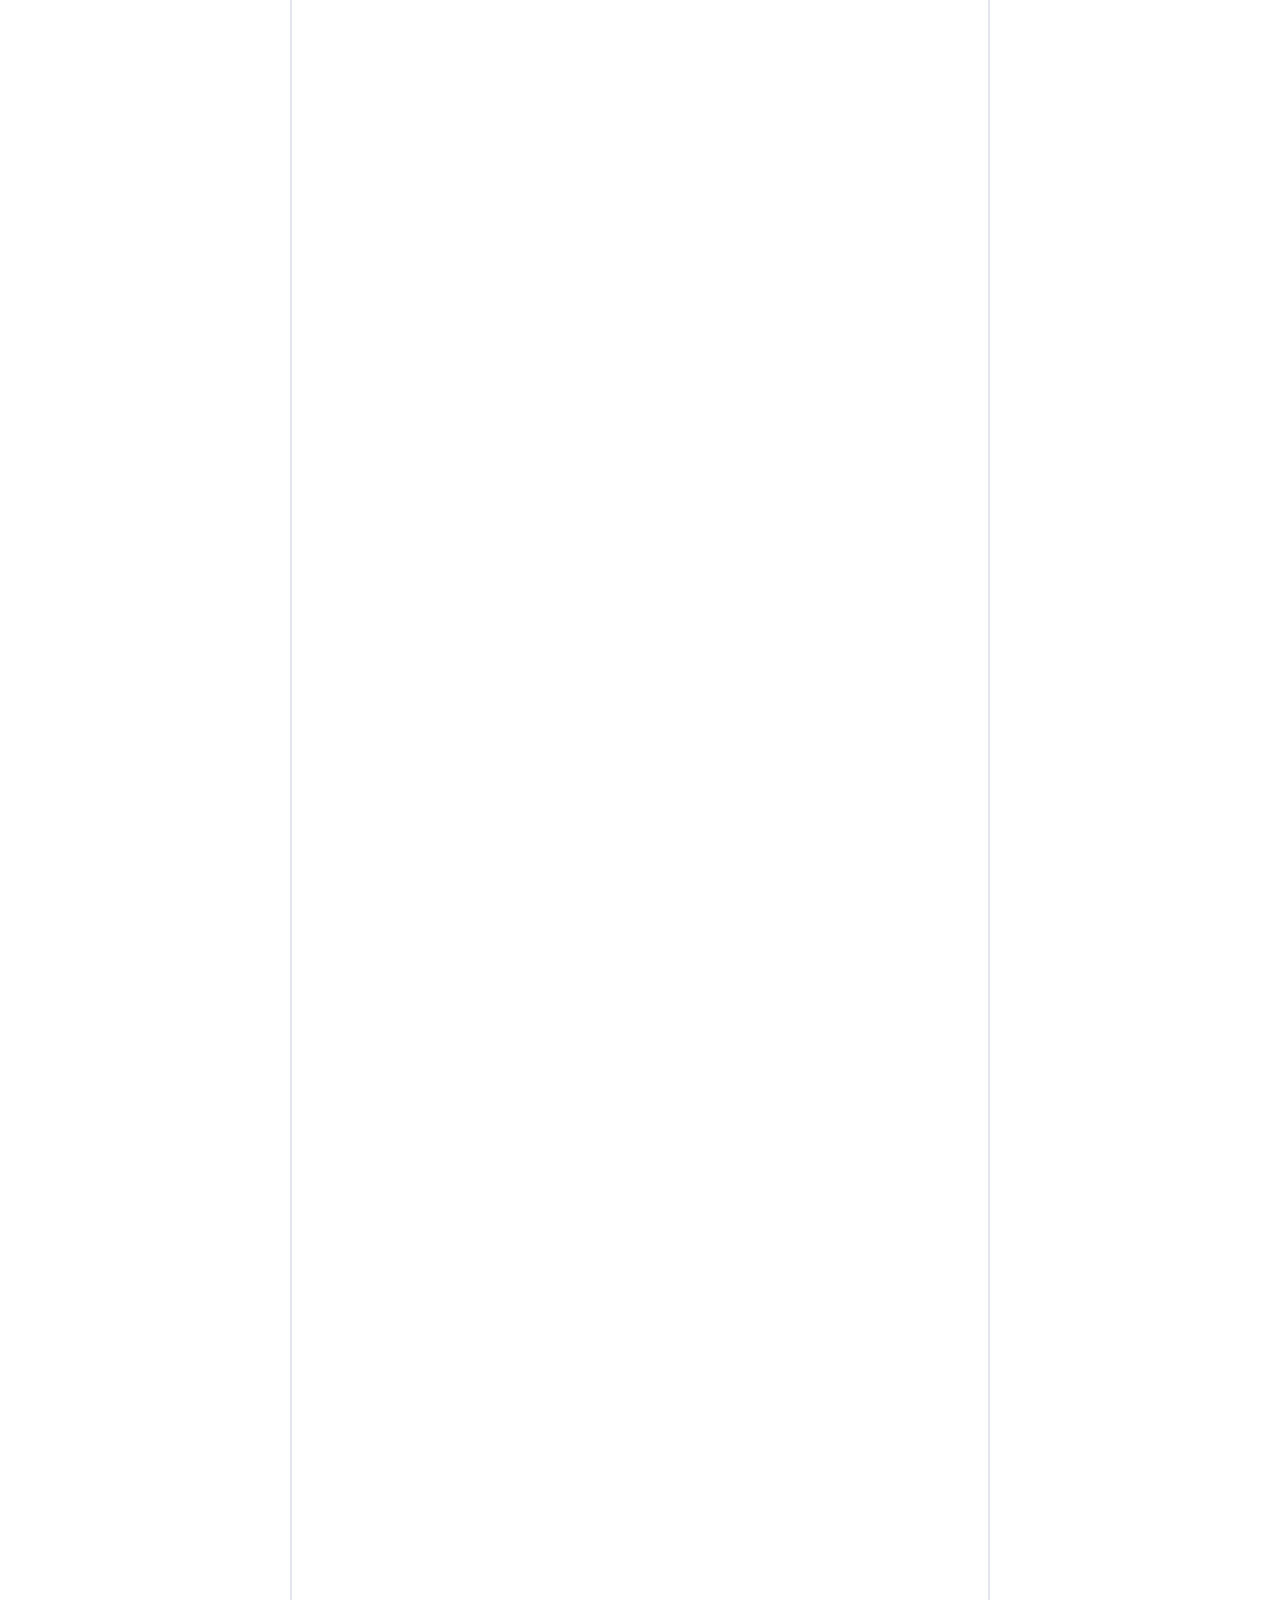
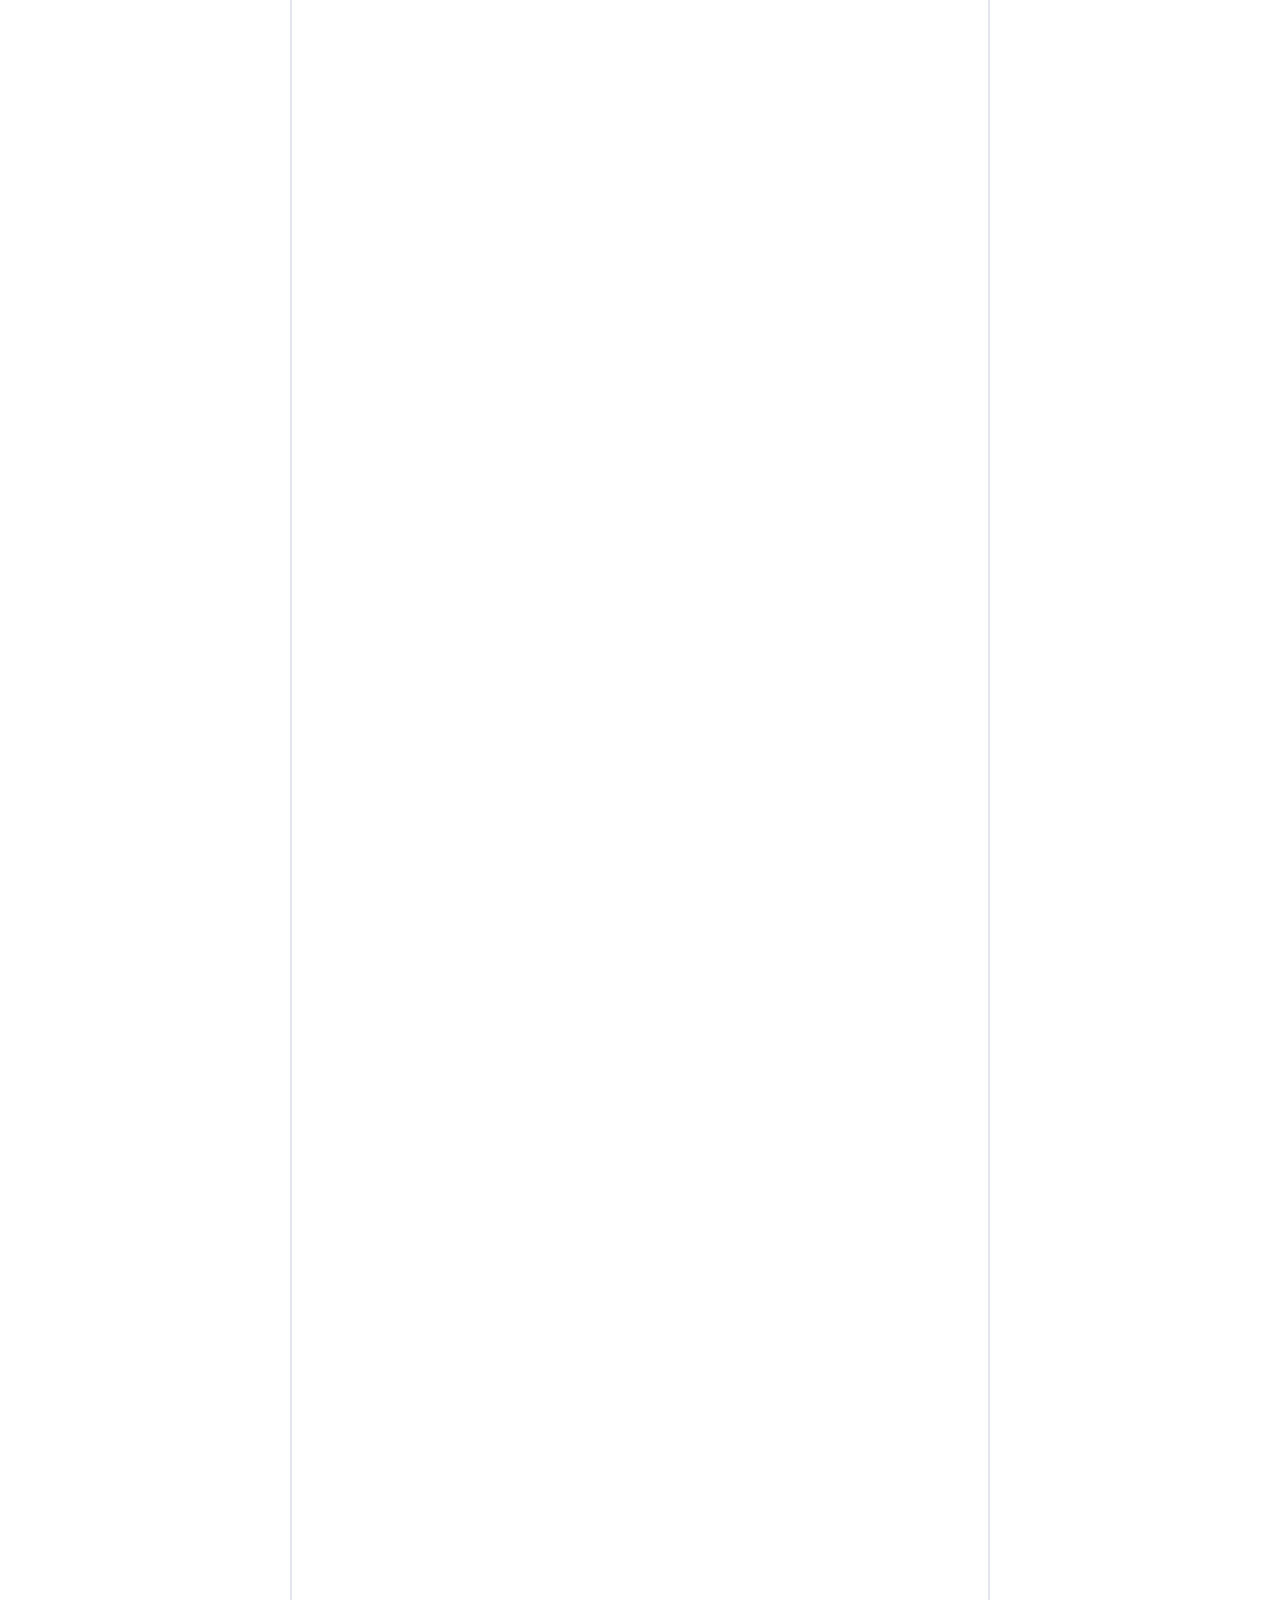
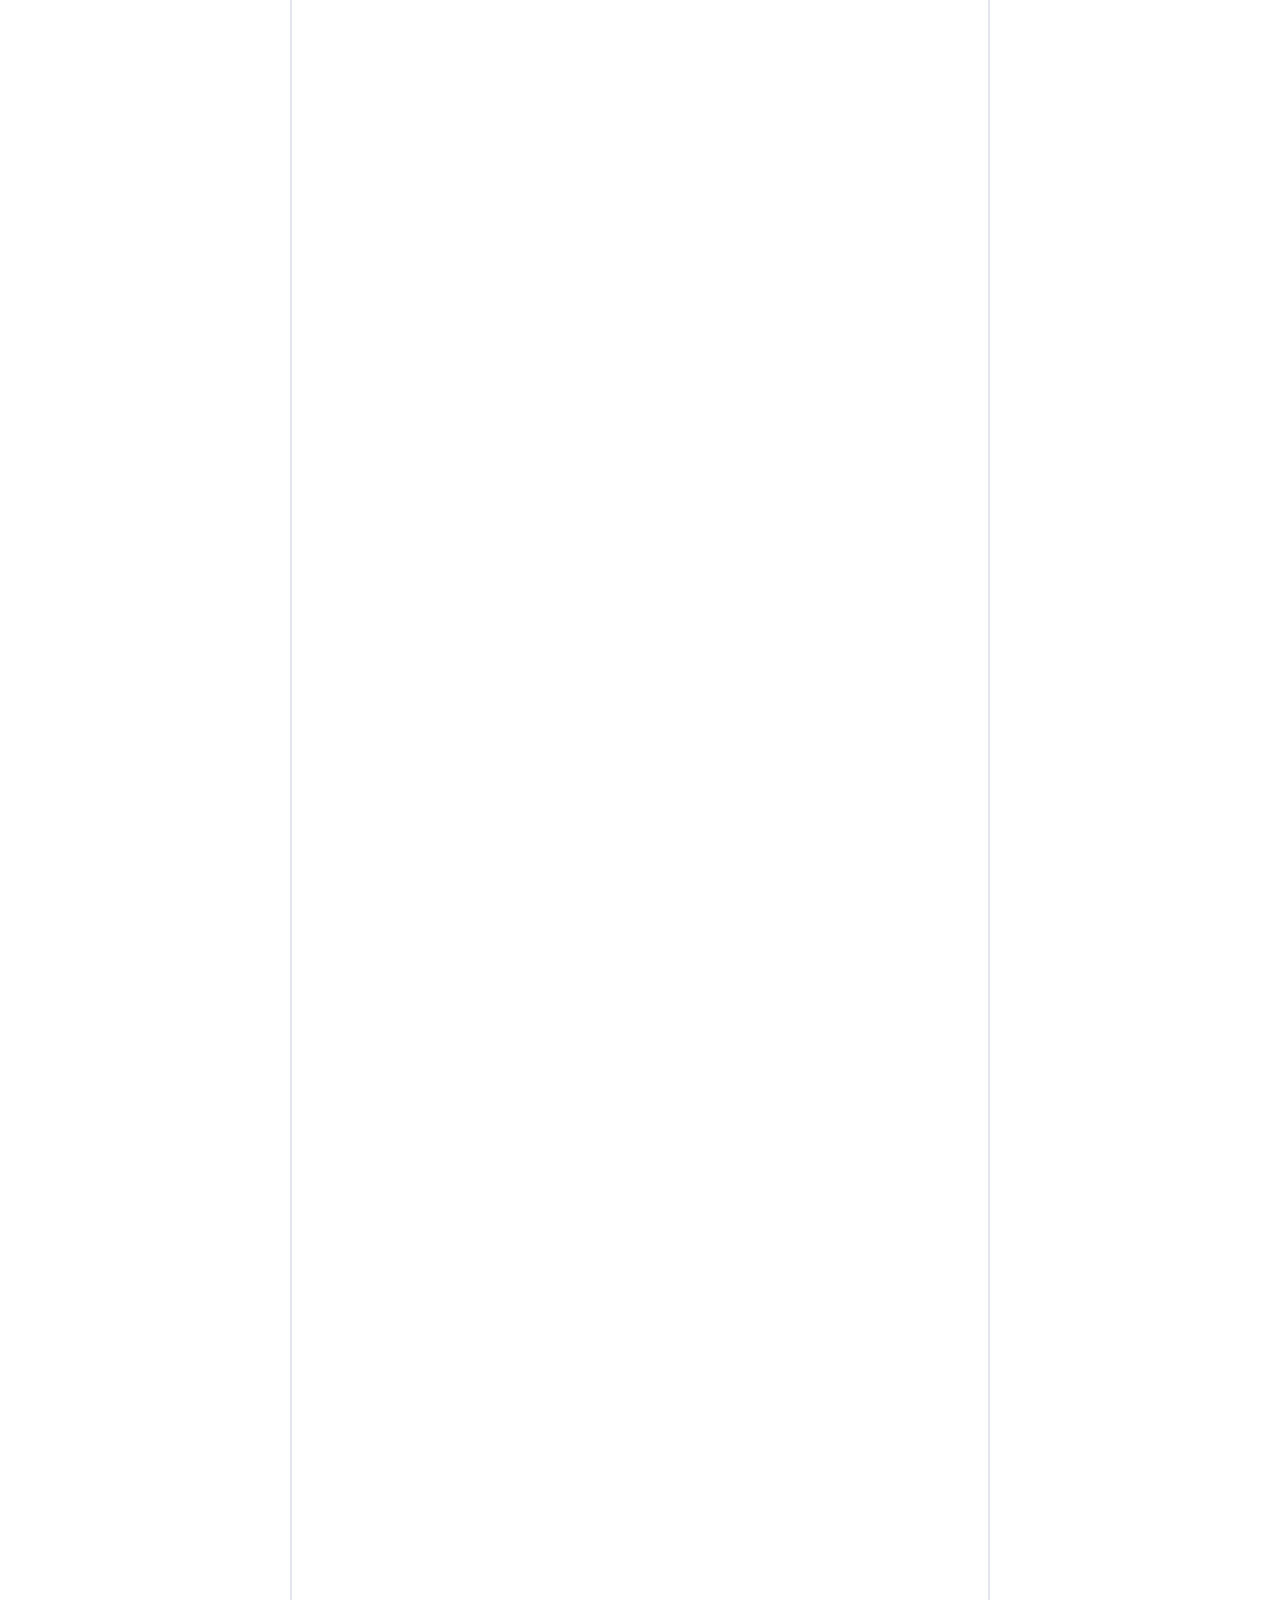
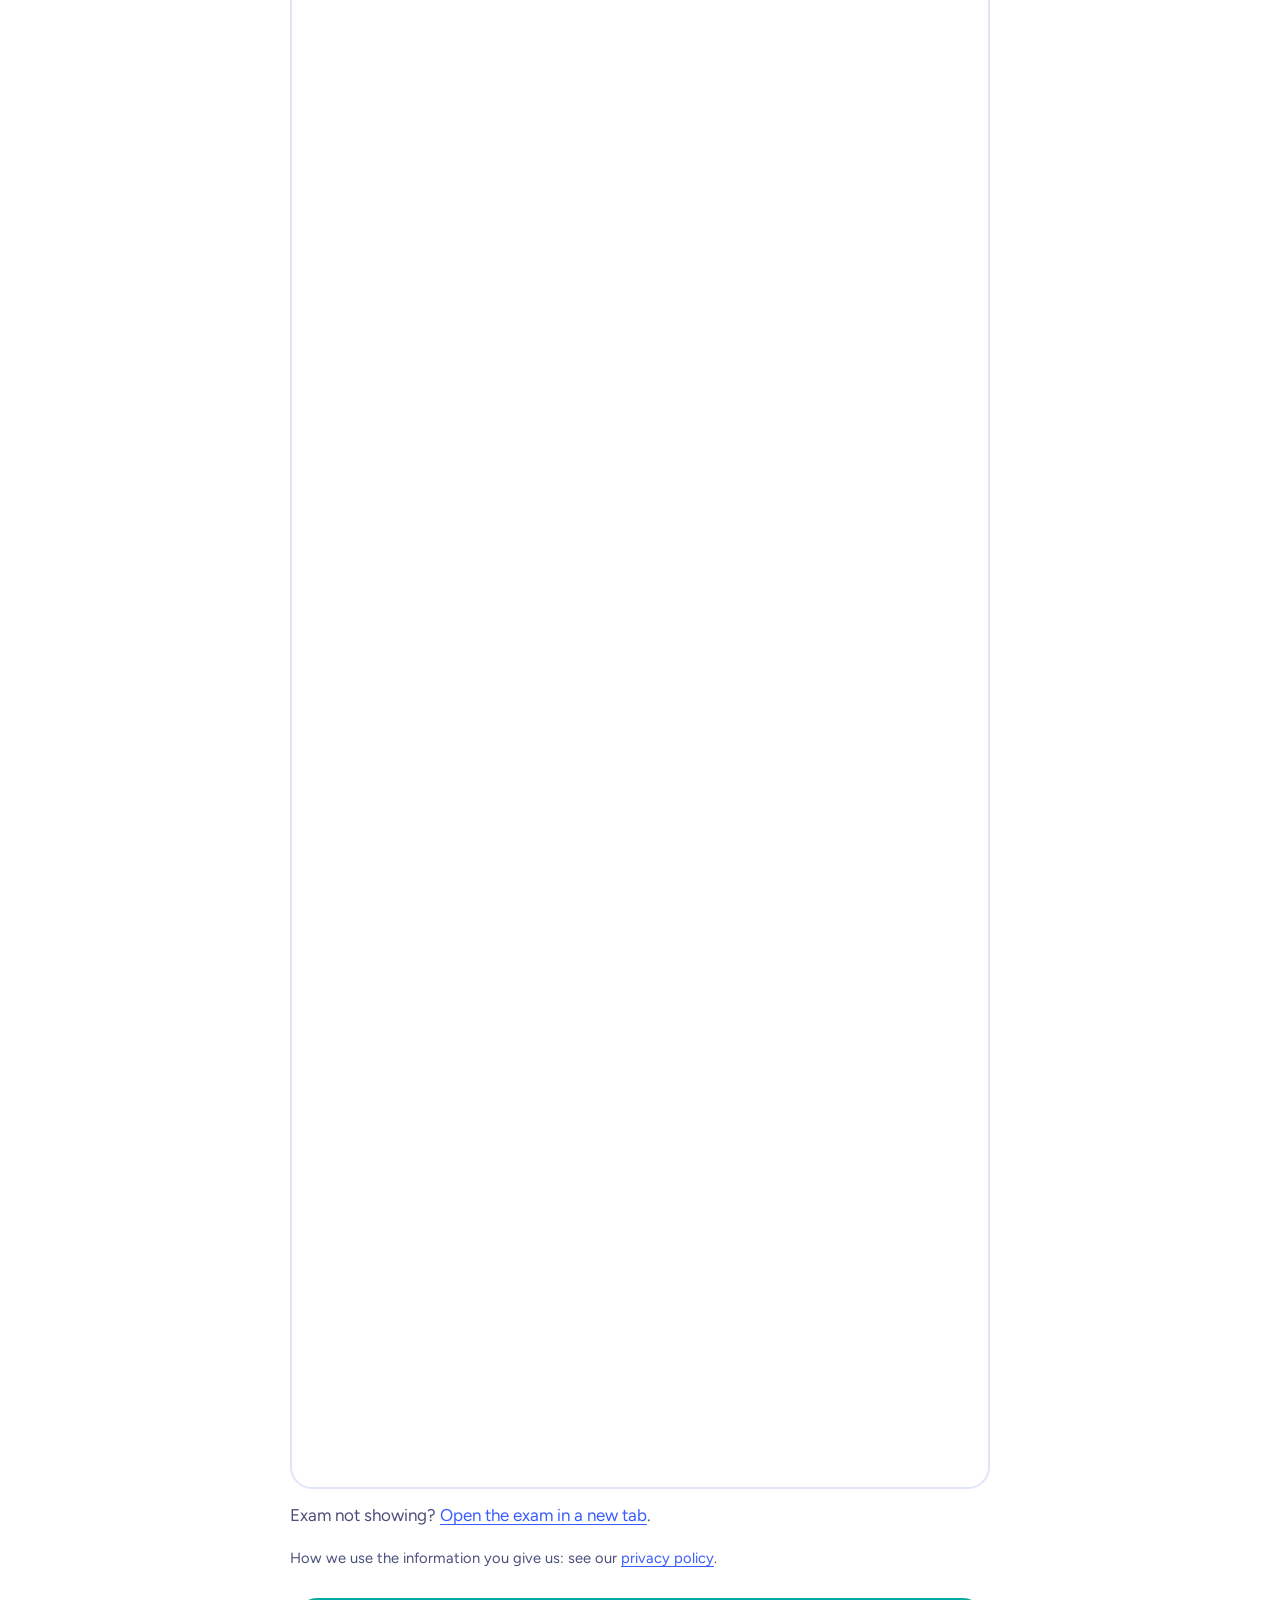
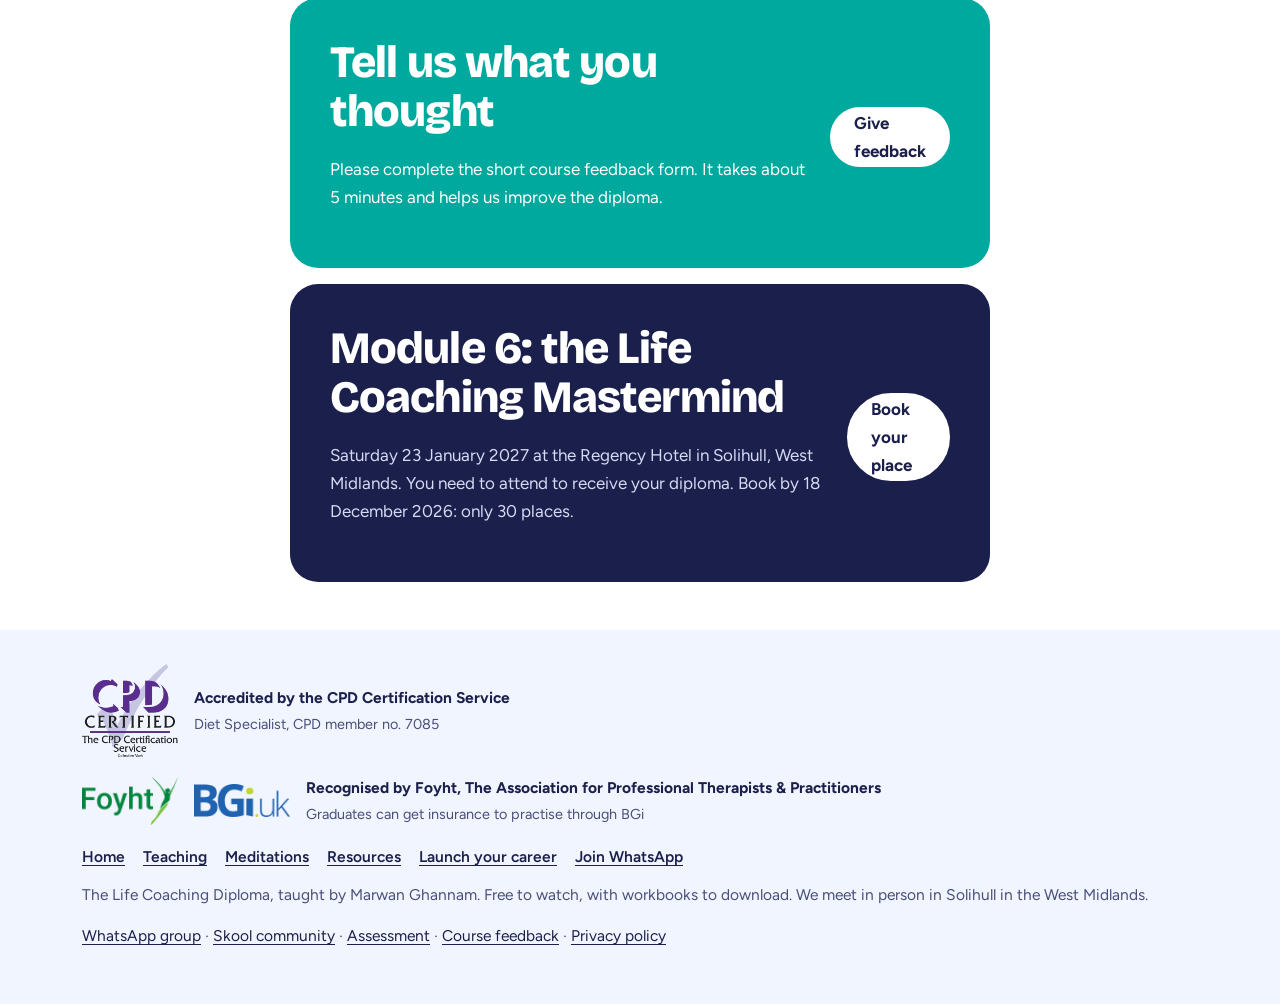
==== commit 899e51d5: "Update website" ====
--- a/exam.html
+++ b/exam.html
@@ -49,7 +49,7 @@
 </div></section>
 </main>
 <footer class="site-foot"><div class="wrap">
-  <div class="foot-cpd"><img src="/img/cpd-certified.png" width="96" height="93" alt="CPD Certified: The CPD Certification Service" loading="lazy"><span><b>Accredited by the CPD Certification Service</b><small>The Specialist Academy, CPD member no. 7085</small></span></div>
+  <div class="foot-cpd"><img src="/img/cpd-certified.png" width="96" height="93" alt="CPD Certified: The CPD Certification Service" loading="lazy"><span><b>Accredited by the CPD Certification Service</b><small>Diet Specialist, CPD member no. 7085</small></span></div>
   <div class="foot-cpd foot-recog"><a href="https://foyht.org/#membership" rel="noopener"><img src="/img/foyht.png" width="96" height="48" alt="Foyht: The Association for Professional Therapists &amp; Practitioners" loading="lazy"></a><a href="https://bgi.uk" rel="noopener"><img src="/img/bgi.png" width="96" height="32" alt="BGi insurance" loading="lazy"></a><span><b>Recognised by Foyht, The Association for Professional Therapists &amp; Practitioners</b><small>Graduates can get insurance to practise through BGi</small></span></div>
   <nav aria-label="Footer"><a href="/">Home</a><a href="/teaching">Teaching</a><a href="/meditations">Meditations</a><a href="/resources">Resources</a><a href="/meet">Launch your career</a><a href="/join">Join WhatsApp</a></nav>
   <p>The Life Coaching Diploma, taught by Marwan Ghannam. Free to watch, with workbooks to download. We meet in person in Solihull in the West Midlands.</p>
